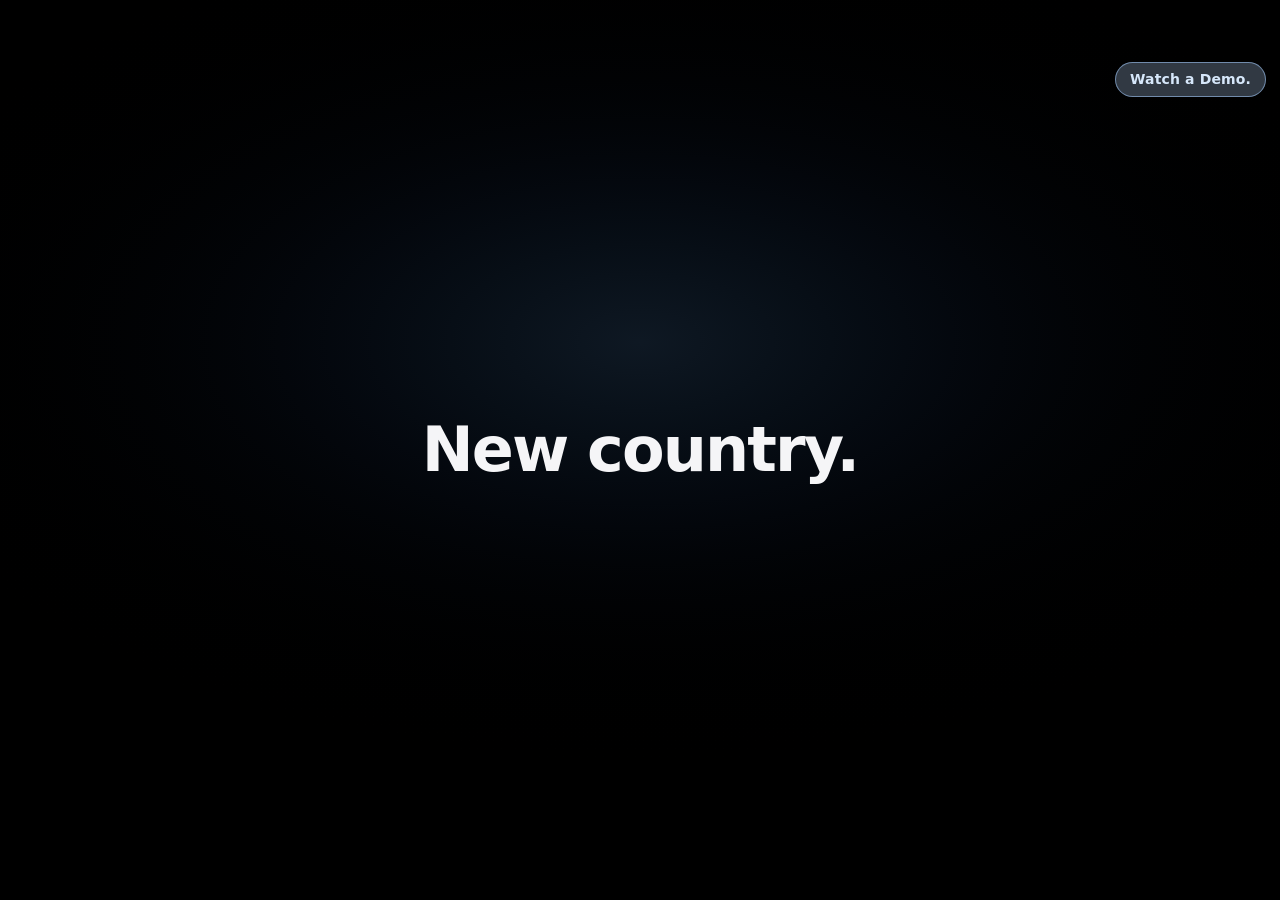
==== preview/index.html @ 29f98fd8 "initial commit" ====
<!DOCTYPE html>
<html lang="en">
<head>
  <meta charset="utf-8">
  <meta name="viewport" content="width=device-width, initial-scale=1">
  <title>PT-PT Learning Companion</title>
  <style>
    :root {
      color-scheme: light dark;
      --paper: light-dark(#f5f5f7, #000);
      --ink: light-dark(#1d1d1f, #f5f5f7);
      --muted: light-dark(#6e6e73, #a1a1a6);
      --card: light-dark(#fff, #1d1d1f);
      --line: light-dark(rgb(0 0 0 / 8%), rgb(255 255 255 / 14%));
      --en: light-dark(#0f6e56, #9ed9c4);
      --en-wash: light-dark(#e5f6ef, #16332b);
      --en-ink: light-dark(#0c3d32, #d4f3e6);
      --pt: light-dark(#1d4e89, #8eb7e8);
      --pt-fill: #1d4e89;
      --pt-wash: light-dark(#e8f1fb, #1a2c40);
      --pt-ink: light-dark(#14365f, #d6e7fa);
      --note: light-dark(#f8f1dc, #3a3018);
      --note-ink: light-dark(#6b4e16, #f3e2b8);
      --warn: light-dark(#fdecec, #3a2222);
      --warn-ink: light-dark(#8d2f2f, #f6c9c9);
      --warn-line: light-dark(#e7c1c1, #6a3a3a);
      --call: light-dark(#ffedd5, #4a2e12);
      --call-ink: light-dark(#7a3410, #ffe0c2);
      --call-line: light-dark(#f5a04a, #c47a32);
      --shadow: light-dark(0 8px 28px rgb(0 0 0 / 6%), 0 8px 28px rgb(0 0 0 / 36%));
    }

    * { box-sizing: border-box; }

    body {
      margin: 0;
      background: var(--paper);
      color: var(--ink);
      font: 17px/1.47 ui-sans-serif, system-ui, sans-serif;
    }

    body.theme-dark { color-scheme: dark; }
    body.theme-light { color-scheme: light; }

    .theme-toggle {
      position: fixed;
      top: 14px;
      left: 14px;
      z-index: 60;
      border: 1px solid var(--line);
      border-radius: 999px;
      background: color-mix(in srgb, var(--card) 88%, transparent);
      color: var(--ink);
      font: 600 13px/1.2 ui-sans-serif, system-ui, sans-serif;
      letter-spacing: 0.01em;
      padding: 8px 12px;
      backdrop-filter: blur(6px);
      text-transform: uppercase;
    }

    .theme-toggle:hover {
      border-color: var(--pt-fill);
    }

    .theme-toggle .opt {
      opacity: 0.58;
      transition: opacity 160ms ease;
    }

    .theme-toggle .sep {
      opacity: 0.4;
      margin: 0 6px;
    }

    .theme-toggle[data-theme="dark"] .opt-dark,
    .theme-toggle[data-theme="light"] .opt-light {
      opacity: 1;
    }

    .page {
      max-width: 980px;
      margin: 0 auto;
      padding: 26px 26px 34px;
    }

    body.demo-contained .page {
      max-width: 840px;
      margin: 0 auto 0 clamp(16px, 6vw, 88px);
      padding: 64px 22px 80px;
    }

    #home, #work {
      max-width: 920px;
      margin: 0 auto;
    }

    .eyebrow {
      margin: 0 0 6px;
      color: var(--pt);
      font: 600 12px/1.2 ui-sans-serif, system-ui, sans-serif;
      letter-spacing: 0.08em;
      text-transform: uppercase;
    }

    h1 {
      margin: 0;
      max-width: 14ch;
      font-size: 48px;
      font-weight: 600;
      letter-spacing: -0.04em;
      line-height: 1.05;
    }

    .home-head { display: block; }

    #home .home-title {
      max-width: 12ch;
      font-size: 56px;
      letter-spacing: -0.05em;
      line-height: 1;
      text-wrap: balance;
      color: transparent;
      background: linear-gradient(112deg, var(--ink) 0%, var(--ink) 56%, var(--pt-fill) 100%);
      -webkit-background-clip: text;
      background-clip: text;
    }

    #home .home-title::after {
      content: "";
      display: block;
      width: 3.6ch;
      height: 5px;
      margin-top: 14px;
      border-radius: 99px;
      background: linear-gradient(90deg, var(--pt-fill), var(--en));
    }

    .lede, .hint {
      margin: 12px 0 0;
      max-width: 36ch;
      color: var(--muted);
      font-size: 19px;
      line-height: 1.4;
    }

    .welcome {
      margin-top: 22px;
      display: grid;
      gap: 10px;
    }

    .welcome h2 {
      margin: 0;
      font-size: 22px;
    }

    .steps {
      list-style: none;
      margin: 0;
      padding: 0;
      display: grid;
      gap: 10px;
    }

    .steps li {
      display: grid;
      grid-template-columns: 28px minmax(0, 1fr);
      gap: 12px;
      align-items: start;
    }

    .step-no {
      width: 28px;
      height: 28px;
      border-radius: 999px;
      background: var(--pt-wash);
      color: var(--pt-ink);
      font: 600 13px/28px ui-sans-serif, system-ui, sans-serif;
      text-align: center;
    }

    .steps h3 {
      margin: 2px 0 0;
      font: 600 16px/1.3 ui-sans-serif, system-ui, sans-serif;
    }

    .steps p {
      margin: 2px 0 0;
      color: var(--muted);
      font: 15px/1.45 ui-sans-serif, system-ui, sans-serif;
    }

    .step-lines {
      list-style: none;
      margin: 8px 0 0;
      padding: 0;
      display: grid;
      gap: 6px;
    }

    .step-lines li {
      display: block;
      margin: 0;
      color: var(--ink);
      font: 15px/1.45 ui-sans-serif, system-ui, sans-serif;
    }

    .step-lines strong {
      display: inline;
      margin-right: 6px;
      border-radius: 999px;
      padding: 1px 8px;
      font-weight: 600;
    }

    .hint {
      font: 14px/1.4 ui-sans-serif, system-ui, sans-serif;
    }

    .panel, .sheet {
      background: var(--card);
      border: 0;
      border-radius: 22px;
      box-shadow: var(--shadow);
    }

    .panel { margin-top: 18px; padding: 22px; }

    .choices, .row {
      display: flex;
      flex-wrap: wrap;
      gap: 8px;
      align-items: center;
    }

    .choices { margin-bottom: 14px; }

    button, .file {
      border: 1px solid transparent;
      border-radius: 999px;
      background: transparent;
      color: var(--ink);
      font: 14px/1.2 ui-sans-serif, system-ui, sans-serif;
      padding: 8px 14px;
      cursor: pointer;
    }

    button:focus-visible, select:focus-visible, textarea:focus-visible {
      outline: 2px solid var(--pt-fill);
      outline-offset: 2px;
    }

    .choices button[aria-pressed="true"] {
      background: var(--pt-fill);
      color: #f4fbf8;
    }

    .choices.action-tiles {
      display: grid;
      grid-template-columns: repeat(3, minmax(0, 1fr));
      gap: 12px;
      margin: 36px 0 0;
    }

    .action-tiles button {
      display: flex;
      flex-direction: column;
      align-items: flex-start;
      gap: 0;
      min-height: 0;
      padding: 0 0 18px;
      overflow: hidden;
      border-radius: 22px;
      border: 1px solid transparent;
      background: var(--card);
      box-shadow: var(--shadow);
      color: var(--ink);
      font: 14px/1.2 ui-sans-serif, system-ui, sans-serif;
      text-align: left;
      white-space: normal;
    }

    .action-tiles button[aria-pressed="true"] {
      background: var(--card);
      border-color: var(--pt-fill);
      color: var(--ink);
      box-shadow: 0 10px 28px rgb(29 78 137 / 16%);
    }

    .action-tiles button.demo-focus {
      border-color: var(--pt-fill);
      box-shadow: 0 0 0 2px color-mix(in srgb, var(--pt-fill) 40%, transparent), 0 10px 28px rgb(29 78 137 / 16%);
    }

    button.demo-focus,
    input.demo-focus,
    textarea.demo-focus {
      box-shadow: 0 0 0 2px color-mix(in srgb, var(--pt-fill) 35%, transparent);
    }

    .action-tiles button.demo-tap {
      animation: demo-tap 560ms cubic-bezier(.2, .8, .2, 1);
    }

    .tile-name {
      margin: 14px 18px 0;
      font: 600 22px/1.15 ui-sans-serif, system-ui, sans-serif;
      letter-spacing: -0.03em;
    }

    .tile-note {
      margin: 6px 18px 0;
      color: var(--muted);
      font: 14px/1.35 ui-sans-serif, system-ui, sans-serif;
    }

    .demo-actions {
      position: fixed;
      top: 62px;
      right: 14px;
      z-index: 69;
      margin-top: 0;
      display: flex;
      gap: 12px;
      flex-wrap: wrap;
      align-items: center;
      justify-content: flex-end;
    }

    .demo-link {
      margin-top: 0;
      padding: 8px 14px;
      border: 1px solid color-mix(in srgb, var(--pt-fill) 34%, var(--line));
      border-radius: 999px;
      color: var(--pt-fill);
      font: 600 14px/1.2 ui-sans-serif, system-ui, sans-serif;
      letter-spacing: 0.01em;
      background: color-mix(in srgb, var(--card) 90%, transparent);
    }

    .demo-link:hover {
      border-color: var(--pt-fill);
      background: color-mix(in srgb, var(--pt-fill) 14%, var(--card));
    }

    body.theme-dark .demo-link {
      border-color: color-mix(in srgb, #8eb7e8 56%, var(--line));
      color: #d6e7fa;
      background: color-mix(in srgb, #8eb7e8 18%, var(--card));
    }

    body.theme-dark .demo-link:hover {
      border-color: #9fc3ee;
      background: color-mix(in srgb, #8eb7e8 30%, var(--card));
      color: #eef5ff;
    }

    .demo-stop {
      position: fixed;
      top: 14px;
      right: 14px;
      z-index: 70;
      border: 1px solid var(--line);
      border-radius: 999px;
      background: light-dark(#fff, #1b1916);
      color: var(--ink);
      font: 600 15px/1.2 ui-sans-serif, system-ui, sans-serif;
      padding: 9px 14px;
    }

    .demo-stop.active {
      border-color: var(--warn-line);
      background: var(--warn);
      color: var(--warn-ink);
    }

    .app-intro {
      position: fixed;
      inset: 0;
      z-index: 65;
      display: flex;
      align-items: center;
      justify-content: center;
      padding: clamp(24px, 9vw, 120px);
      background:
        radial-gradient(1200px 620px at 50% 38%, color-mix(in srgb, var(--pt-wash) 55%, var(--paper)) 0%, var(--paper) 72%);
      text-align: center;
    }

    .app-intro-text {
      margin: 0;
      max-width: 20ch;
      font-size: clamp(30px, 6vw, 62px);
      font-weight: 600;
      letter-spacing: -0.03em;
      line-height: 1.08;
      color: var(--ink);
      text-wrap: balance;
    }

    .app-intro-line {
      display: block;
      opacity: 0;
    }

    .app-intro-line.float-in {
      animation: intro-float 2200ms ease-out both;
    }

    .app-intro-line + .app-intro-line {
      margin-top: 0.12em;
    }

    .app-intro-text .em {
      color: transparent;
      background: linear-gradient(112deg, var(--pt), var(--en));
      -webkit-background-clip: text;
      background-clip: text;
    }

    .demo-subtitle {
      position: fixed;
      left: 18px;
      top: 18px;
      z-index: 50;
      margin: 0;
      max-width: min(30ch, calc(100vw - 36px));
      border-radius: 14px;
      background: color-mix(in srgb, var(--call) 86%, transparent);
      backdrop-filter: blur(6px);
      border: 1px solid var(--call-line);
      color: var(--call-ink);
      padding: 10px 12px;
      font: 600 20px/1.24 ui-sans-serif, system-ui, sans-serif;
      letter-spacing: -0.01em;
      text-wrap: balance;
    }

    .demo-subtitle.finish {
      animation: demo-finish 680ms cubic-bezier(.16, .84, .32, 1) both;
    }

    .demo-subtitle::after {
      content: "";
      position: absolute;
      height: 2px;
      width: 54px;
      background: linear-gradient(90deg, color-mix(in srgb, var(--call-line) 74%, transparent), color-mix(in srgb, var(--call-line) 98%, transparent));
      top: var(--arrow-y, 14px);
      border-radius: 99px;
    }

    .demo-subtitle.arrow-down::after {
      left: 18px;
      top: calc(100% + 7px);
      width: 2px;
      height: 36px;
    }

    .demo-subtitle.arrow-up::after {
      left: 18px;
      top: -43px;
      width: 2px;
      height: 36px;
    }

    .demo-subtitle.arrow-right::after {
      left: calc(100% + 10px);
    }

    .demo-subtitle.arrow-left::after {
      right: calc(100% + 10px);
      left: auto;
      transform: rotate(180deg);
    }

    .demo-subtitle::before {
      content: "";
      position: absolute;
      width: 10px;
      height: 10px;
      border-radius: 999px;
      background: color-mix(in srgb, var(--call-line) 96%, transparent);
      box-shadow: 0 0 0 2px color-mix(in srgb, var(--card) 92%, transparent);
    }

    .demo-subtitle.arrow-right::before {
      left: calc(100% + 62px);
      top: calc(var(--arrow-y, 14px) - 4px);
    }

    .demo-subtitle.arrow-left::before {
      right: calc(100% + 62px);
      top: calc(var(--arrow-y, 14px) - 4px);
    }

    .demo-subtitle.arrow-up::before {
      left: 14px;
      top: -49px;
    }

    .demo-subtitle.arrow-down::before {
      left: 14px;
      top: calc(100% + 39px);
    }

    .scene, .scene-stage {
      width: 100%;
      background: light-dark(#eef3f8, #2c2c2e);
    }

    .scene { height: 220px; position: relative; overflow: hidden; }
    .scene-stage > .scene { height: 100%; }

    .scene-stage {
      height: 280px;
      margin: 0 0 18px;
      border-radius: 22px;
      overflow: hidden;
    }

    .look { display: block; height: 100%; }

    .look video {
      width: 100%;
      height: 100%;
      object-fit: cover;
      display: block;
    }

    .editorial-video {
      background: light-dark(#dbe5ef, #1f2328);
    }


    .back {
      margin: 0 0 18px;
      padding: 0;
      border: 0;
      border-radius: 0;
      background: transparent;
      color: var(--pt-fill);
      font: 600 34px/1.1 ui-sans-serif, system-ui, sans-serif;
      letter-spacing: -0.03em;
    }

    #work h1 { max-width: none; font-size: 40px; }

    .field { margin-top: 12px; }

    label.block {
      display: block;
      margin-bottom: 6px;
      color: var(--muted);
      font: 14px/1.4 ui-sans-serif, system-ui, sans-serif;
    }

    textarea, select, input[type="text"] {
      width: 100%;
      border: 1px solid var(--line);
      border-radius: 10px;
      background: light-dark(#fff, #1b1916);
      color: var(--ink);
      font: 17px/1.45 ui-sans-serif, system-ui, sans-serif;
      padding: 12px;
    }

    textarea { min-height: 96px; resize: vertical; }

    select {
      width: auto;
      font: 14px/1.2 ui-sans-serif, system-ui, sans-serif;
      padding: 8px 12px;
    }

    .meta {
      display: flex;
      justify-content: space-between;
      gap: 12px;
      margin-top: 8px;
      color: var(--muted);
      font: 13px/1.4 ui-sans-serif, system-ui, sans-serif;
    }

    .over { color: var(--warn-ink); }

    .panel > .primary { margin-top: 14px; }

    .primary {
      background: var(--pt-fill);
      color: #f5f5f7;
      border-radius: 980px;
      padding: 12px 22px;
      font: 600 17px/1.2 ui-sans-serif, system-ui, sans-serif;
    }

    .primary:disabled { opacity: 0.55; cursor: wait; }

    .processing {
      display: flex;
      align-items: center;
      gap: 10px;
      margin: 0;
      padding: 20px 16px 24px;
      color: var(--pt-ink);
      font: 16px/1.4 ui-sans-serif, system-ui, sans-serif;
    }

    .spinner {
      width: 18px;
      height: 18px;
      border: 2px solid var(--pt-wash);
      border-top-color: var(--pt-fill);
      border-radius: 50%;
      animation: spin 0.8s linear infinite;
    }

    td.speaking { box-shadow: inset 0 0 0 2px var(--pt-fill); }

    @media (prefers-reduced-motion: no-preference) {
      html.motion-action .panel { view-transition-name: companion-panel; }
      html.motion-action .sheet { view-transition-name: companion-sheet; }

      ::view-transition-old(companion-panel),
      ::view-transition-old(companion-sheet) {
        animation: fade-away 180ms ease both;
      }

      ::view-transition-new(companion-panel),
      ::view-transition-new(companion-sheet) {
        animation: rise-in 220ms cubic-bezier(.2, .8, .2, 1) both;
      }

      .choices button, .topics button, .speed button, .primary {
        transition: background-color 180ms ease, color 180ms ease, border-color 180ms ease, transform 180ms ease;
      }

      .topics button:hover, .choices button:hover { border-color: var(--pt); }
      .topics button:active { transform: translateY(1px); }

      .arrive-row, .arrive-more { animation: rise-in 240ms cubic-bezier(.2, .8, .2, 1) both; }
      .arrive-answer { animation: slide-in 240ms cubic-bezier(.2, .8, .2, 1) both; }
      td.speaking { transition: box-shadow 200ms ease; }
      #home.home-enter .eyebrow,
      #home.home-enter h1 {
        animation: intro-in 1.15s cubic-bezier(.16, .84, .32, 1) both;
      }

      #home.home-enter .lede {
        animation: intro-in 1.05s cubic-bezier(.16, .84, .32, 1) .45s both;
      }

      #home.home-enter .action-tiles button:nth-child(1) {
        animation: intro-in 1s cubic-bezier(.16, .84, .32, 1) 1.15s both;
      }

      #home.home-enter .action-tiles button:nth-child(2) {
        animation: intro-in 1s cubic-bezier(.16, .84, .32, 1) 1.7s both;
      }

      #home.home-enter .action-tiles button:nth-child(3) {
        animation: intro-in 1s cubic-bezier(.16, .84, .32, 1) 2.25s both;
      }

      #home.home-enter .demo-actions {
        animation: intro-in 1s cubic-bezier(.16, .84, .32, 1) 2.8s both;
      }
    }

    @media (prefers-reduced-motion: reduce) {
      .spinner, .arrive-row, .arrive-answer, .arrive-more { animation: none; }
    }

    @keyframes spin {
      to { transform: rotate(360deg); }
    }

    @keyframes intro-float {
      from { opacity: 0.08; filter: blur(7px); }
      to { opacity: 1; filter: blur(0); }
    }

    @keyframes intro-in {
      from { opacity: 0; transform: translateX(-72px); }
      to { opacity: 1; transform: none; }
    }

    @keyframes home-bar {
      from { transform: translateX(0); opacity: 0.75; }
      to { transform: translateX(20px); opacity: 1; }
    }

    @keyframes demo-tap {
      0% { transform: scale(1); }
      45% { transform: scale(0.985); }
      100% { transform: scale(1); }
    }

    @keyframes demo-finish {
      from { transform: translateY(12px); opacity: 0; }
      to { transform: none; opacity: 1; }
    }

    @keyframes fade-away {
      to { opacity: 0; }
    }

    @keyframes rise-in {
      from { opacity: 0; transform: translateY(8px); }
      to { opacity: 1; transform: none; }
    }

    @keyframes slide-in {
      from { opacity: 0; transform: translateX(14px); }
      to { opacity: 1; transform: none; }
    }

    .sheet { margin-top: 16px; overflow: hidden; }

    .sheet-head {
      display: flex;
      justify-content: space-between;
      gap: 12px;
      align-items: baseline;
      padding: 16px 16px 0;
    }

    .sheet-tools {
      display: flex;
      flex-wrap: wrap;
      gap: 8px 12px;
      align-items: center;
      justify-content: flex-end;
    }

    .speed { display: flex; gap: 6px; }

    .speed button[aria-pressed="true"] {
      background: var(--pt-fill);
      border-color: var(--pt-fill);
      color: #f4fbf8;
    }

    .sheet-body { display: flex; flex-direction: column; }

    .sheet-body.for-explore #situation-side { display: none; }
    .sheet-body.for-situation #explore-answers,
    .sheet-body.for-situation #explore-split { display: none; }

    .sheet-body.for-explore #view-table { order: 1; }
    .sheet-body.for-explore #view-maps { order: 2; }
    .sheet-body.for-explore #explore-split { order: 3; }
    .sheet-body.for-explore #view-warning { order: 4; }

    .sheet-body.for-explore.with-answers {
      display: grid;
      grid-template-columns: minmax(0, 1.45fr) minmax(14rem, 0.72fr);
      gap: 8px 16px;
      align-items: start;
    }

    .sheet-body.for-explore.with-answers #view-table { grid-column: 1; grid-row: 1; }
    .sheet-body.for-explore.with-answers #view-maps { grid-column: 1; grid-row: 2; }
    .sheet-body.for-explore.with-answers #explore-answers { grid-column: 1; grid-row: 3; }
    .sheet-body.for-explore.with-answers #explore-split {
      grid-column: 2;
      grid-row: 1 / span 3;
      align-self: start;
    }
    .sheet-body.for-explore.with-answers #view-warning { grid-column: 1 / -1; }

    .explore-split { display: flex; flex-direction: column; min-width: 0; }
    .explore-answers { min-width: 0; }
    .explore-split .topics { padding: 8px 8px 0; }
    .explore-split .section-label { padding: 8px 8px 0; }
    .explore-split .ask { padding: 8px 8px 0; }

    @media (max-width: 720px) {
      .sheet-body.for-explore.with-answers { grid-template-columns: 1fr; }
      .sheet-body.for-explore.with-answers #view-table,
      .sheet-body.for-explore.with-answers #view-maps,
      .sheet-body.for-explore.with-answers #explore-answers,
      .sheet-body.for-explore.with-answers #explore-split { grid-column: 1; }
      .sheet-body.for-explore.with-answers #view-table { grid-row: 1; }
      .sheet-body.for-explore.with-answers #explore-split { grid-row: 2; }
      .sheet-body.for-explore.with-answers #explore-answers { grid-row: 3; }
      .sheet-body.for-explore.with-answers #view-maps { grid-row: 4; }
    }

    .follow-empty {
      margin: 0;
      padding: 12px 16px;
      color: var(--muted);
      font: 15px/1.45 ui-sans-serif, system-ui, sans-serif;
    }

    .sheet-body.for-situation.with-answers {
      display: grid;
      grid-template-columns: minmax(0, 1.45fr) minmax(14rem, 0.72fr);
      gap: 8px 16px;
      align-items: start;
    }

    .situation-side { display: flex; flex-direction: column; align-items: stretch; min-width: 0; }
    .situation-side #view-topics { padding-bottom: 0; }
    .situation-side .ask { padding-top: 0; }

    .sheet-body.for-situation.with-answers #view-table { grid-column: 1; grid-row: 1; }
    .sheet-body.for-situation.with-answers #situation-side { grid-column: 2; grid-row: 1; align-self: start; }
    .sheet-body.for-situation.with-answers #view-warning { grid-column: 1 / -1; }

    @media (max-width: 720px) {
      .sheet-body.for-situation.with-answers { grid-template-columns: 1fr; }
      .sheet-body.for-situation.with-answers #view-table,
      .sheet-body.for-situation.with-answers #situation-side { grid-column: 1; }
      .sheet-body.for-situation.with-answers #view-table { grid-row: 1; }
      .sheet-body.for-situation.with-answers #situation-side { grid-row: 2; }
    }

    .section-label {
      margin: 0;
      padding: 4px 16px 0;
      font: 600 15px/1.3 ui-sans-serif, system-ui, sans-serif;
    }

    .maps { margin: 0; padding: 4px 16px 0; }

    .maps a {
      color: var(--pt-ink);
      font: 600 14px/1.4 ui-sans-serif, system-ui, sans-serif;
    }

    .ask {
      display: flex;
      gap: 8px;
      align-items: center;
      padding: 0 16px 8px;
    }

    .ask input[type="text"] { flex: 1; width: auto; }

    .ask button {
      border: 1px solid var(--pt);
      background: var(--card);
      color: var(--pt-ink);
    }

    .topics {
      display: grid;
      gap: 8px;
      padding: 16px;
    }

    .topics button,
    .speed button {
      border: 1px solid var(--line);
      background: light-dark(#fff, #1b1916);
      text-align: left;
    }

    .topics button {
      width: 100%;
      border-radius: 12px;
      padding: 12px 14px;
      font: 15px/1.3 ui-sans-serif, system-ui, sans-serif;
    }

    .topics button[aria-pressed="true"] {
      background: var(--pt-fill);
      border-color: var(--pt-fill);
      color: #f4fbf8;
    }

    h2 { margin: 0; font-size: 28px; font-weight: 600; letter-spacing: -0.03em; }

    .sample {
      margin: 0;
      color: var(--muted);
      font: 13px/1.4 ui-sans-serif, system-ui, sans-serif;
    }

    .verb-note { padding: 4px 16px 0; }

    .reading {
      margin: 16px;
      padding: 16px;
      border-radius: 12px;
    }

    .reading p { margin: 8px 0 0; font-size: 20px; line-height: 1.45; }

    .chip {
      display: inline-block;
      border-radius: 999px;
      padding: 3px 10px;
      font: 600 12px/1.4 ui-sans-serif, system-ui, sans-serif;
    }

    .en { background: var(--en-wash); color: var(--en-ink); }
    .pt { background: var(--pt-wash); color: var(--pt-ink); }

    .label-row {
      display: flex;
      justify-content: space-between;
      align-items: center;
      gap: 8px;
    }

    .label-row label.block { margin-bottom: 0; }

    .spoken {
      display: flex;
      flex-wrap: wrap;
      gap: 8px;
      align-items: center;
      width: 100%;
    }

    .words { flex: 1 1 12rem; }

    .word {
      border: 0;
      border-radius: 0;
      padding: 0;
      background: transparent;
      color: inherit;
      font: inherit;
      cursor: pointer;
    }

    .sound, .mic {
      border: 1px solid var(--pt);
      background: var(--card);
      color: var(--pt-ink);
      flex: 0 0 auto;
    }

    .heard {
      display: block;
      width: 100%;
      margin-top: 6px;
      color: var(--muted);
      font: 13px/1.4 ui-sans-serif, system-ui, sans-serif;
    }

    .pair p {
      margin: 0;
      padding: 10px 16px;
      font-size: 18px;
      line-height: 1.45;
    }

    .pair + .pair { border-top: 1px solid var(--line); }

    strong { font-weight: 700; }

    .verb-banner {
      display: flex;
      flex-wrap: wrap;
      gap: 10px 16px;
      align-items: baseline;
      padding: 8px 16px 0;
    }

    .verb-banner p { margin: 0; }

    .infinitive { font-size: 28px; }

    .tense {
      margin: 12px 16px;
      border: 1px solid var(--line);
      border-radius: 12px;
      overflow: hidden;
    }

    .tense h3 {
      margin: 0;
      padding: 8px 12px;
      display: flex;
      gap: 10px;
      align-items: baseline;
      font: 600 14px/1.3 ui-sans-serif, system-ui, sans-serif;
    }

    .tense th, .tense td { padding: 8px 12px; font-size: 16px; width: auto; }

    .tense .form { font-size: 18px; }

    table { width: 100%; border-collapse: collapse; }

    caption {
      caption-side: bottom;
      padding: 8px 16px 12px;
      text-align: left;
      color: var(--muted);
      font: 13px/1.4 ui-sans-serif, system-ui, sans-serif;
    }

    th, td {
      padding: 14px 16px;
      vertical-align: top;
      text-align: left;
      width: 50%;
    }

    th {
      font: 600 13px/1.3 ui-sans-serif, system-ui, sans-serif;
    }

    td { font-size: 16px; line-height: 1.42; }
    .sheet td { font-size: 15px; line-height: 1.4; }

    tr + tr td { border-top: 1px solid var(--line); }

    .notes, .warning {
      margin: 0 16px 16px;
      padding: 14px 16px;
      border-radius: 12px;
    }

    .notes { background: var(--note); color: var(--note-ink); }
    .warning {
      background: var(--warn);
      color: var(--warn-ink);
      border: 1px solid var(--warn-line);
    }

    .notes h3, .warning h3 {
      margin: 0 0 6px;
      font: 600 13px/1.3 ui-sans-serif, system-ui, sans-serif;
    }

    .notes p, .warning p { margin: 0; }

    .actions {
      display: flex;
      flex-wrap: wrap;
      gap: 8px;
      align-items: center;
      padding: 0 16px 16px;
    }

    .actions button, .actions select {
      border-color: var(--line);
      background: transparent;
      color: var(--ink);
    }

    .status {
      min-height: 1.4em;
      margin: 0;
      padding: 0 16px 16px;
      color: var(--pt-ink);
      font: 14px/1.4 ui-sans-serif, system-ui, sans-serif;
    }

    .save-dialog {
      border: 1px solid var(--line);
      border-radius: 16px;
      background: var(--card);
      color: var(--ink);
      padding: 20px;
      width: min(440px, calc(100vw - 32px));
    }

    .save-dialog::backdrop { background: rgb(28 25 21 / 40%); }

    .save-dialog h2 { margin: 0 0 12px; font-size: 22px; }

    .save-path-row, .save-dialog-actions {
      display: flex;
      flex-wrap: wrap;
      gap: 8px;
      align-items: center;
    }

    .save-path-row { margin-top: 6px; }

    .save-path-row input { flex: 1 1 180px; width: auto; min-width: 0; }

    .save-dialog-actions { margin-top: 16px; justify-content: flex-end; }

    [hidden] { display: none !important; }

    @media (max-width: 720px) {
      h1 { font-size: 36px; }
      #home .home-title { font-size: 42px; }
      .theme-toggle { top: 10px; left: 10px; }
      .demo-subtitle { top: 12px; font-size: 17px; line-height: 1.24; }
      .demo-stop { top: 10px; right: 10px; }
      .demo-actions { top: 50px; right: 10px; }
      .demo-link { font-size: 15px; }
      .page { margin: 0 auto; padding-top: 48px; }
      .choices.action-tiles, .action-tiles { grid-template-columns: 1fr; }
      .action-tiles button { min-height: 0; }
      th, td { padding: 10px 8px; }
      td { font-size: 16px; }
    }
  </style>
</head>
<body class="theme-dark">
  <button type="button" id="theme-toggle" class="theme-toggle" aria-pressed="true" data-theme="dark">
    <span class="opt opt-dark">DARK</span><span class="sep">/</span><span class="opt opt-light">LIGHT</span>
  </button>
  <dialog class="save-dialog" id="save-dialog">
    <h2>Save on this PC</h2>
    <label class="block" for="save-chosen">Path</label>
    <div class="save-path-row">
      <input id="save-chosen" type="text" placeholder="Choose where to save the file" autocomplete="off">
      <button type="button" id="save-choose">Choose</button>
    </div>
    <div class="save-dialog-actions">
      <button type="button" id="save-cancel">Cancel</button>
      <button type="button" class="primary" id="save-confirm">Save</button>
    </div>
  </dialog>
  <main class="page">
    <section id="home" class="home-enter">
      <p class="eyebrow">European Portuguese</p>
      <div class="home-head">
        <h1 class="home-title">Say it like a local.</h1>
      </div>
      <p class="lede">Get ready for real conversations and prepare what to say next.</p>
      <div class="choices action-tiles" role="group" aria-label="Action">
        <button type="button" id="act-translate" aria-pressed="false">
          <span class="scene" aria-hidden="true">
            <span class="look editorial"><video class="editorial-video" data-editorial-slot="2" autoplay muted loop playsinline preload="metadata" poster="/static/scenes/editorial-talk.png"></video></span>
          </span>
          <span class="tile-name">Translate</span>
          <span class="tile-note">English and Portuguese, either way.</span>
        </button>
        <button type="button" id="act-explore" aria-pressed="false">
          <span class="scene" aria-hidden="true">
            <span class="look editorial"><video class="editorial-video" data-editorial-slot="1" autoplay muted loop playsinline preload="metadata" poster="/static/scenes/editorial-street.png"></video></span>
          </span>
          <span class="tile-name">Explore</span>
          <span class="tile-note">A short guide, then your questions.</span>
        </button>
        <button type="button" id="act-situation" aria-pressed="false">
          <span class="scene" aria-hidden="true">
            <span class="look editorial"><video class="editorial-video" data-editorial-slot="0" autoplay muted loop playsinline preload="metadata" poster="/static/scenes/editorial-cafe.png"></video></span>
          </span>
          <span class="tile-name">Talk</span>
          <span class="tile-note">A dialog from a few keywords.</span>
        </button>
      </div>
      <div class="demo-actions">
        <button type="button" id="watch-demo" class="demo-link">Watch a Demo.</button>
      </div>
    </section>

    <div id="work" hidden>
    <button type="button" id="back-home" class="back">Actions</button>
    <h1 id="work-title">Translate</h1>
    <div id="scene-stage" class="scene-stage" aria-hidden="true"></div>
    <section class="panel" aria-label="Action">

      <div class="field" id="direction-field">
        <span class="block" id="direction-label">Direction</span>
        <div class="choices" role="group" aria-labelledby="direction-label">
          <button type="button" id="dir-en-pt" aria-pressed="true">English to European Portuguese</button>
          <button type="button" id="dir-pt-en" aria-pressed="false">European Portuguese to English</button>
        </div>
      </div>

      <div class="field" id="subject-field" hidden>
        <div class="label-row">
          <label class="block" for="subject">What to explore</label>
          <button type="button" class="mic" id="dictate-subject">Dictate</button>
        </div>
        <input id="subject" type="text" maxlength="200" placeholder="Add or dictate a place request (e.g., a restaurant in Porto)" autocomplete="off">
        <p class="hint">A restaurant, a named place, or a street. For example, a restaurant, the Eiffel Tower, or Market Street in San Francisco.</p>
      </div>

      <div class="field" id="explore-length-field" hidden>
        <span class="block" id="explore-length-label">Answer length</span>
        <div id="explore-length" class="choices" role="group" aria-labelledby="explore-length-label">
          <button type="button" id="explore-short" aria-pressed="true">Short</button>
          <button type="button" id="explore-long" aria-pressed="false">Long</button>
        </div>
        <p id="explore-model-note" class="hint">Short, under 500 characters.</p>
      </div>

      <div class="field" id="keywords-field" hidden>
        <div class="label-row">
          <label class="block" for="keywords">Keywords</label>
          <button type="button" class="mic" id="dictate-keywords">Dictate</button>
        </div>
        <input id="keywords" type="text" maxlength="200" placeholder="Add or dictate keywords (e.g., doctor, appointment, payment)" autocomplete="off">
      </div>

      <div class="field" id="text-field">
        <div class="label-row">
          <label class="block" for="source">Text</label>
          <button type="button" class="mic" id="dictate-source">Dictate</button>
        </div>
        <textarea id="source" placeholder="Add or dictate a text (e.g., The train to Porto leaves from platform nine.)"></textarea>
      </div>

      <div class="meta">
        <span id="count">0 / 6,000</span>
        <span id="limit-msg" class="over" hidden>Shorten the text to 6,000 characters, then try again.</span>
      </div>
      <button type="button" class="primary" id="start">Start</button>
    </section>

    <section class="sheet" id="result-sheet" aria-live="polite">
      <div class="sheet-head" id="sheet-head">
        <h2 id="sheet-title">Translation</h2>
        <div class="sheet-tools">
          <div class="speed" role="group" aria-label="Playback speed">
            <button type="button" id="speed-1" aria-pressed="true">1×</button>
            <button type="button" id="speed-half" aria-pressed="false">0.5×</button>
          </div>
          <p class="sample" id="sheet-note">Press Start.</p>
        </div>
      </div>
      <p class="processing" id="processing" hidden>
        <span class="spinner" aria-hidden="true"></span>
        Processing…
      </p>

      <div id="sheet-body" class="sheet-body">
      <div id="view-table" class="pairs"></div>
      <p id="view-maps" class="maps" hidden><a id="maps-link" target="_blank" rel="noopener noreferrer">Open in Google Maps</a></p>
      <div id="explore-answers" class="explore-answers" hidden>
        <p id="follow-empty" class="follow-empty" hidden>Choose a question.</p>
        <h3 id="follow-title" class="section-label" hidden></h3>
        <div id="view-follow" class="pairs" hidden></div>
      </div>
      <div id="situation-side" class="situation-side">
        <div id="view-topics" class="topics" role="group" aria-label="Topics" hidden></div>
        <div id="situation-extra-field" hidden>
          <div class="ask">
            <input id="situation-entry" type="text" maxlength="200" placeholder="Ask your question" aria-label="Ask your question" autocomplete="off">
            <button type="button" id="situation-entry-send">Ask</button>
          </div>
        </div>
      </div>
      <div id="explore-split" class="explore-split" hidden>
        <div class="explore-questions">
          <h3 id="explore-prompt" class="section-label" hidden>Would you like to know</h3>
          <div id="explore-topics" class="topics" role="group" aria-label="Questions" hidden></div>
          <h3 id="more-prompt" class="section-label" hidden>You can also ask</h3>
          <div id="view-more" class="topics" role="group" aria-label="More questions" hidden></div>
          <div id="view-ask" class="ask" hidden>
            <input id="explore-question" type="text" maxlength="200" placeholder="Add your own question (e.g., What should I say when paying?)" aria-label="Your question" autocomplete="off">
            <button type="button" id="explore-ask">Ask</button>
          </div>
        </div>
      </div>

      <div id="view-warning" class="warning" hidden>
        <h3 id="warning-title">This text is not Portuguese</h3>
        <p id="warning-body">Paste or type European Portuguese, then check it again. Corrections stay hidden until the text is Portuguese.</p>
      </div>
      </div>

      <div class="actions">
        <button type="button" id="copy">Copy</button>
        <label class="block" for="format" style="margin:0">Format</label>
        <select id="format" aria-label="Save format">
          <option value="txt">Plain text .txt</option>
          <option value="docx">Word .docx</option>
        </select>
        <button type="button" id="save">Save on this PC</button>
        <button type="button" id="send">Send</button>
        <button type="button" id="whatsapp">WhatsApp</button>
      </div>
      <p class="status" id="status" role="status"></p>
    </section>
    </div>
  </main>
  <button type="button" id="stop-demo" class="demo-stop" hidden>Stop demo</button>
  <p id="demo-subtitle" class="demo-subtitle" hidden>Open Translate.</p>
  <div id="app-intro" class="app-intro" hidden>
    <p id="app-intro-text" class="app-intro-text"></p>
  </div>
  <script>
    const $ = (id) => document.getElementById(id);
    const THEME_KEY = "ptpt-theme";
    const state = { screen: "home", action: "translate", direction: "en-pt", topic: "", pick: "", more: "", question: "", situationQuestion: "", ready: false, running: false, rate: 1, demoOpen: false, exploreLength: "short" };
    const EXPLORE_MAX_CHARS = { short: 500, long: 1000 };
    let demoTimer = 0;
    let demoToken = 0;
    const DEMO_PACE = 1.3;
    let revealInFlight = Promise.resolve();
    let runTimer = 0;
    let liveResult = null;
    let liveToken = 0;
    let liveCache = {};

    function applyTheme(theme) {
      const next = theme === "light" ? "light" : "dark";
      document.body.classList.remove("theme-dark", "theme-light");
      document.body.classList.add("theme-" + next);
      $("theme-toggle").setAttribute("aria-pressed", next === "dark" ? "true" : "false");
      $("theme-toggle").setAttribute("data-theme", next);
      $("theme-toggle").setAttribute("aria-label", "Theme: " + (next === "dark" ? "DARK" : "LIGHT"));
      try {
        localStorage.setItem(THEME_KEY, next);
      } catch (err) {}
    }
    const translatePairs = [
      ["The train to Porto leaves from platform nine.", "O comboio para o Porto parte da plataforma nove."],
      ["Don't forget the ticket.", "Não te esqueças do bilhete."]
    ];
    const restaurantOptions = [
      {
        id: "say",
        label: "What to say",
        lines: [
          ["A table for two, please.", "Uma mesa para dois, se faz favor."],
          ["What do you recommend?", "O que recomenda?"],
          ["I don't eat meat.", "Não como carne."]
        ],
        more: [
          { id: "allergies", label: "Allergies", lines: [["I am allergic to nuts.", "Sou alérgico a frutos secos."], ["Does this have gluten?", "Isto tem glúten?"]] },
          { id: "water", label: "Water and coffee", lines: [["A bottle of water, please.", "Uma garrafa de água, se faz favor."], ["Is tap water free?", "A água da torneira é grátis?"]] },
          { id: "linger", label: "If you want to linger", lines: [["We are not in a hurry.", "Não temos pressa."], ["May we stay a little longer?", "Podemos ficar mais um pouco?"]] }
        ]
      },
      {
        id: "pay",
        label: "How to pay",
        lines: [
          ["The bill, please.", "A conta, se faz favor."],
          ["Do you take a card?", "Aceitam cartão?"],
          ["Is the service included?", "O serviço está incluído?"]
        ],
        more: [
          { id: "card", label: "Card or cash", lines: [["Card, please.", "Com cartão, se faz favor."], ["Cash, please.", "Em dinheiro, se faz favor."]] },
          { id: "split", label: "Splitting the bill", lines: [["Can we split the bill?", "Podemos dividir a conta?"], ["Separate bills, please.", "Contas separadas, se faz favor."]] }
        ]
      },
      {
        id: "book",
        label: "Reservations",
        lines: [
          ["I have a reservation.", "Tenho uma reserva."],
          ["A table for two at eight, please.", "Uma mesa para dois às oito, se faz favor."],
          ["How long is the wait?", "Quanto tempo é a espera?"]
        ],
        more: [
          { id: "name", label: "The name on the booking", lines: [["The reservation is in the name of Ana.", "A reserva está em nome de Ana."]] },
          { id: "late", label: "Running late", lines: [["We are ten minutes late.", "Estamos atrasados dez minutos."]] }
        ]
      },
      {
        id: "menu",
        label: "The menu",
        lines: [
          ["What is today's special?", "Qual é o prato do dia?"],
          ["Is this dish spicy?", "Este prato é picante?"],
          ["We would like to share this.", "Queremos partilhar isto."]
        ],
        more: [
          { id: "special", label: "The dish of the day", lines: [["Is the special still available?", "Ainda há prato do dia?"]] },
          { id: "share", label: "Sharing", lines: [["One plate for two, please.", "Um prato para dois, se faz favor."]] }
        ]
      }
    ];
    const eiffelOptions = [
      {
        id: "history",
        label: "History",
        lines: [
          ["Gustave Eiffel's company built it for the 1889 World's Fair.", "A empresa de Gustave Eiffel construiu-a para a Exposição Universal de 1889."],
          ["It was meant to stand for twenty years.", "Devia ficar apenas vinte anos."],
          ["It stayed because it became useful for radio.", "Ficou porque passou a servir para a rádio."]
        ],
        more: [
          { id: "kept", label: "Why it was kept", lines: [["Radio antennas on the top gave the tower a job after the fair.", "As antenas de rádio no topo deram-lhe uma função depois da exposição."]] },
          { id: "name", label: "The name", lines: [["It took the name of the engineer who led the firm.", "Ficou com o nome do engenheiro que dirigia a empresa."]] },
          { id: "opposed", label: "Who opposed it", lines: [["Many writers and artists asked for it to be taken down.", "Muitos escritores e artistas pediram que a demolissem."]] }
        ]
      },
      {
        id: "construction",
        label: "Construction",
        lines: [
          ["It is wrought iron, standing on four legs.", "É de ferro forjado e assenta em quatro pilares."],
          ["The pieces were made off site and riveted in place.", "As peças foram feitas fora do local e rebitadas no sítio."],
          ["The work took a little over two years.", "A obra durou pouco mais de dois anos."]
        ],
        more: [
          { id: "iron", label: "The iron", lines: [["About 7,300 tonnes of iron went into the tower.", "Entraram na torre cerca de 7 300 toneladas de ferro."]] },
          { id: "lifts", label: "The lifts", lines: [["Lifts carry visitors up the legs. The stairs are still there.", "Elevadores sobem pelos pilares. As escadas continuam lá."]] },
          { id: "duration", label: "How long it took", lines: [["Work began in 1887 and finished in time for the fair in 1889.", "A obra começou em 1887 e ficou pronta para a exposição de 1889."]] }
        ]
      },
      {
        id: "biography",
        label: "Biography of the creator",
        lines: [
          ["Gustave Eiffel was a French engineer, born in 1832.", "Gustave Eiffel foi um engenheiro francês, nascido em 1832."],
          ["His firm designed bridges before the tower.", "A empresa dele projetou pontes antes da torre."],
          ["He also worked on the iron frame inside the Statue of Liberty.", "Também trabalhou na estrutura de ferro no interior da Estátua da Liberdade."]
        ],
        more: [
          { id: "gustave", label: "Gustave Eiffel", lines: [["He led the company. Maurice Koechlin and Émile Nouguier drew the tower.", "Ele dirigia a empresa. Maurice Koechlin e Émile Nouguier desenharam a torre."]] },
          { id: "other", label: "Other work", lines: [["Stephen Sauvestre shaped the arches and the look of the base.", "Stephen Sauvestre desenhou os arcos e o aspeto da base."]] }
        ]
      },
      {
        id: "events",
        label: "Coming events",
        lines: [
          ["Exhibitions and seasonal visits change through the year.", "As exposições e as visitas da época mudam ao longo do ano."],
          ["At night the lights sparkle for a few minutes each hour.", "De noite as luzes cintilam durante uns minutos em cada hora."],
          ["Check what is on for the day you go.", "Confirme o que há no dia em que for."]
        ],
        more: [
          { id: "night", label: "At night", lines: [["The sparkle runs a few minutes at the start of each hour after dark.", "O cintilar dura uns minutos no início de cada hora, depois de escurecer."]] },
          { id: "tickets", label: "Tickets", lines: [["Buy a timed ticket. Stairs and lifts are different tickets.", "Compre um bilhete com hora. Escadas e elevadores são bilhetes diferentes."]] }
        ]
      }
    ];
    const streetOptions = [
      {
        id: "rush",
        label: "Rush hours",
        lines: [
          ["Weekday mornings are heavy toward downtown.", "Nas manhãs de dia útil há muito trânsito em direção ao centro."],
          ["Evenings are heavy heading away from downtown.", "Ao fim da tarde há muito trânsito a sair do centro."],
          ["A bus or a train is often faster than a car then.", "Um autocarro ou um comboio costuma ser mais rápido do que o carro nessas horas."]
        ],
        more: [
          { id: "morning", label: "Morning", lines: [["From about seven to nine, the street fills toward the Financial District.", "Por volta das sete às nove, a rua enche em direção ao Financial District."]] },
          { id: "evening", label: "Evening", lines: [["From about four to seven, traffic heads west and out of downtown.", "Por volta das quatro às sete, o trânsito segue para oeste e sai do centro."]] },
          { id: "foot", label: "On foot", lines: [["Walking a few blocks can be quicker than a car at those hours.", "Andar uns quarteirões a pé pode ser mais rápido do que ir de carro nessas horas."]] }
        ]
      },
      {
        id: "history",
        label: "History",
        lines: [
          ["Market Street was laid out as San Francisco's wide main street.", "Market Street foi traçada como a rua larga principal de São Francisco."],
          ["It was rebuilt after the 1906 earthquake and fire.", "Foi reconstruída depois do terramoto e do incêndio de 1906."],
          ["Streetcars, and later BART and Muni, run along it.", "Elétricos e, mais tarde, o BART e o Muni, circulam ao longo dela."]
        ],
        more: [
          { id: "quake", label: "After 1906", lines: [["The fire that followed the earthquake cleared much of the street. The city rebuilt it wider in use, with transit in the middle.", "O incêndio que se seguiu ao terramoto levou grande parte da rua. A cidade reconstruiu-a com os transportes no meio."]] },
          { id: "named", label: "The name", lines: [["It was named Market Street as the city's main market thoroughfare.", "Chama-se Market Street por ser a grande artéria comercial da cidade."]] }
        ]
      },
      {
        id: "district",
        label: "The district",
        lines: [
          ["The east end meets the Embarcadero and the Financial District.", "A ponta leste encontra o Embarcadero e o Financial District."],
          ["The middle stretch passes Civic Center and Mid-Market.", "O troço do meio passa pelo Civic Center e por Mid-Market."],
          ["Further along it climbs toward the Castro.", "Mais à frente sobe em direção ao Castro."]
        ],
        more: [
          { id: "financial", label: "Financial District", lines: [["Offices and the waterfront sit at the eastern end.", "Os escritórios e a zona ribeirinha ficam na ponta leste."]] },
          { id: "mid", label: "Mid-Market", lines: [["Mid-Market is the stretch around Civic Center.", "Mid-Market é o troço à volta do Civic Center."]] },
          { id: "castro", label: "Toward the Castro", lines: [["The western end rises into the neighborhoods past Van Ness.", "A ponta oeste sobe para os bairros depois de Van Ness."]] }
        ]
      },
      {
        id: "transit",
        label: "Getting there",
        lines: [
          ["BART and Muni Metro stop along Market Street.", "O BART e o Muni Metro param ao longo de Market Street."],
          ["Which stop is closest?", "Qual é a paragem mais próxima?"],
          ["The map shows the block you asked about.", "O mapa mostra o quarteirão de que falou."]
        ],
        more: [
          { id: "bart", label: "BART and Muni", lines: [["Underground stations sit under Market. Look for the stairs with the transit mark.", "As estações subterrâneas ficam debaixo de Market. Procure as escadas com o sinal dos transportes."]] },
          { id: "stop", label: "The closest stop", lines: [["Which stop is closest to this address?", "Qual é a paragem mais próxima desta morada?"]] }
        ]
      }
    ];
    const situationTopics = [
      { id: "visit", label: "Plan a visit to a dermatologist" },
      { id: "clinic", label: "Find a clinic" },
      { id: "consult", label: "At the consultation" },
      { id: "payment", label: "Payment methods" }
    ];
    const situationLines = {
      visit: [
        ["I would like to book a dermatology appointment.", "Queria marcar uma consulta de dermatologia."],
        ["I have a mole that has changed shape.", "Tenho um sinal que mudou de forma."],
        ["It itches, and the color is darker.", "Tem comichão e a cor está mais escura."],
        ["Do I need a referral from my family doctor?", "Preciso de referenciação do médico de família?"]
      ],
      clinic: [
        ["Where can I see a dermatologist?", "Onde posso consultar um dermatologista?"],
        ["Is there a dermatology clinic near here?", "Há uma clínica de dermatologia perto daqui?"],
        ["Can I book for this week?", "Posso marcar para esta semana?"],
        ["Are you taking new patients?", "Aceitam novos utentes?"]
      ],
      consult: [
        ["This mole has grown over the last few months.", "Este sinal cresceu nos últimos meses."],
        ["The edge is irregular, and the color is uneven.", "O bordo é irregular e a cor não é uniforme."],
        ["It itches, and the skin around it is red.", "Dá comichão e a pele à volta está vermelha."],
        ["Should it be removed, or only watched?", "Devo tirá-lo, ou basta vigiar?"]
      ],
      payment: [
        ["How do I pay for this visit?", "Como pago esta consulta?"],
        ["Do you take a card?", "Aceitam cartão?"],
        ["Is there a user fee in the public service?", "Há taxa moderadora no serviço público?"],
        ["May I have a receipt for my insurance?", "Pode passar-me um recibo para o seguro?"]
      ]
    };
    let situationExtraTopics = [];
    let situationTopicsOverride = null;

    function buildSituationTopics(context) {
      const terms = context
        .split(/[,;\n]|\band\b/i)
        .map((part) => part.trim())
        .filter(Boolean);
      const seen = new Set();
      const topics = [];
      terms.forEach((term, index) => {
        const key = term.toLowerCase();
        if (seen.has(key) || topics.length >= 5) return;
        seen.add(key);
        const label = term.charAt(0).toUpperCase() + term.slice(1);
        topics.push({
          id: "ctx-" + index,
          label,
          lines: [
            ["Let's focus on " + term + ".", "Vamos focar-nos em " + term + "."],
            ["Say it in one clear sentence first.", "Diga primeiro numa frase clara."],
            ["Then ask a follow-up to keep the dialog going.", "Depois faça uma pergunta para manter o diálogo."]
          ]
        });
      });
      topics.push({
        id: "ctx-wrap",
        label: "Put it all together",
        lines: [
          ["Let's combine everything into a short dialog.", "Vamos combinar tudo num diálogo curto."],
          ["Open politely, then make your request.", "Comece com cortesia e depois faça o pedido."],
          ["Close by confirming the next step.", "Termine confirmando o próximo passo."]
        ]
      });
      return topics;
    }

    let activeRecognition = null;
    let currentAudio = null;
    let motionKind = "";
    let shownScreen = "";
    let speakingCell = null;
    let speechMark = 0;

    function markSpeaking(cell) {
      if (speakingCell) speakingCell.classList.remove("speaking");
      speakingCell = cell || null;
      if (speakingCell) speakingCell.classList.add("speaking");
    }

    function stopAudio() {
      speechMark += 1;
      markSpeaking(null);
      if (currentAudio) {
        currentAudio.pause();
        currentAudio = null;
      }
      if (window.speechSynthesis) window.speechSynthesis.cancel();
      if (!activeRecognition) return;
      const rec = activeRecognition;
      activeRecognition = null;
      rec.onresult = null;
      rec.onerror = null;
      rec.onend = null;
      try { rec.abort(); } catch (err) { /* The recognizer had already stopped. */ }
    }

    function speakEndpoint() {
      if (location.protocol === "file:") return "http://127.0.0.1:8000/api/speak";
      return "/api/speak";
    }

    async function speakPortuguese(text) {
      const phrase = text.trim();
      if (!phrase) return;
      const mark = ++speechMark;
      if (activeRecognition) {
        const rec = activeRecognition;
        activeRecognition = null;
        rec.onresult = null;
        rec.onerror = null;
        rec.onend = null;
        try { rec.abort(); } catch (err) { /* The recognizer had already stopped. */ }
      }
      if (currentAudio) {
        currentAudio.pause();
        currentAudio = null;
      }
      $("status").textContent = "European Portuguese…";
      try {
        const response = await fetch(speakEndpoint(), {
          method: "POST",
          headers: { "Content-Type": "application/json" },
          body: JSON.stringify({ text: phrase, rate: state.rate === 0.5 ? 0.5 : 1 })
        });
        if (!response.ok) throw new Error("speech failed");
        const blob = await response.blob();
        const url = URL.createObjectURL(blob);
        const audio = new Audio(url);
        currentAudio = audio;
        audio.addEventListener("ended", () => {
          URL.revokeObjectURL(url);
          if (mark === speechMark) markSpeaking(null);
        }, { once: true });
        await audio.play();
        $("status").textContent = "European Portuguese";
      } catch (err) {
        if (mark === speechMark) markSpeaking(null);
        $("status").textContent = "European Portuguese speech did not start. Open this page from the local server.";
      }
    }

    function spokenToken(token) {
      return token.replace(/^[^\p{L}\p{N}]+|[^\p{L}\p{N}]+$/gu, "");
    }

    function speechWords(text) {
      return text.normalize("NFC").toLowerCase().replace(/[^\p{L}\p{N}\s]+/gu, " ").trim().split(/\s+/).filter(Boolean);
    }

    function sameWords(left, right) {
      const a = speechWords(left);
      const b = speechWords(right);
      return a.length === b.length && a.every((word, index) => word === b[index]);
    }

    function heardPhrase(event) {
      let phrase = "";
      for (let i = 0; i < event.results.length; i += 1) {
        const chunk = event.results[i][0] && event.results[i][0].transcript;
        if (chunk) phrase += chunk;
      }
      return phrase.replace(/\s+/g, " ").trim();
    }

    function listen(lang, onPhrase, keepGoing) {
      const Ctor = window.SpeechRecognition || window.webkitSpeechRecognition;
      if (!Ctor) {
        $("status").textContent = "This browser has no voice tools.";
        return;
      }
      stopAudio();
      const rec = new Ctor();
      activeRecognition = rec;
      rec.lang = lang;
      rec.continuous = !!keepGoing;
      rec.interimResults = !!keepGoing;
      rec.maxAlternatives = 1;
      let silenceTimer = 0;
      rec.onresult = (event) => {
        const phrase = heardPhrase(event);
        if (!phrase) {
          $("status").textContent = "No speech was heard. Try again.";
          return;
        }
        onPhrase(phrase);
        if (!keepGoing) return;
        window.clearTimeout(silenceTimer);
        silenceTimer = window.setTimeout(() => {
          try { rec.stop(); } catch (err) { /* already stopped */ }
        }, 1400);
      };
      rec.onerror = (event) => {
        window.clearTimeout(silenceTimer);
        if (event.error === "no-speech") $("status").textContent = "No speech was heard. Try again.";
        else if (event.error === "not-allowed" || event.error === "service-not-allowed") {
          $("status").textContent = "The microphone is blocked. Allow it in the browser, then try again.";
        }
      };
      rec.onend = () => {
        window.clearTimeout(silenceTimer);
        if (activeRecognition === rec) activeRecognition = null;
      };
      try { rec.start(); } catch (err) {
        $("status").textContent = "No speech was heard. Try again.";
      }
    }

    function playButton(text) {
      const button = document.createElement("button");
      button.type = "button";
      button.className = "sound";
      button.textContent = "Play";
      button.setAttribute("aria-label", "Play this Portuguese");
      button.addEventListener("click", () => {
        markSpeaking(button.closest("td"));
        speakPortuguese(text);
      });
      return button;
    }

    function practiceButton(text, heard) {
      const button = document.createElement("button");
      button.type = "button";
      button.className = "mic";
      button.textContent = "Say";
      button.setAttribute("aria-label", "Say this Portuguese");
      button.addEventListener("click", () => {
        listen("pt-PT", (phrase) => {
          heard.hidden = false;
          heard.textContent = sameWords(text, phrase)
            ? "Heard: " + phrase + " Matched."
            : "Heard: " + phrase + " Not the same words.";
        });
      });
      return button;
    }

    function appendWrapped(source, target) {
      Array.from(source.childNodes).forEach((node) => {
        if (node.nodeType === 3) {
          node.textContent.split(/(\s+)/).forEach((part) => {
            if (!part) return;
            if (/^\s+$/.test(part)) target.append(part);
            else {
              const button = document.createElement("button");
              button.type = "button";
              button.className = "word";
              button.textContent = part;
              const spoken = spokenToken(part);
              button.addEventListener("click", () => {
                if (!spoken) return;
                markSpeaking(button.closest("td"));
                speakPortuguese(spoken);
              });
              target.append(button);
            }
          });
        } else if (node.nodeType === 1 && node.tagName !== "BUTTON") {
          const wrap = document.createElement(node.tagName === "STRONG" || node.tagName === "B" ? "strong" : "span");
          appendWrapped(node, wrap);
          target.append(wrap);
        }
      });
    }

    function renderSpoken(el) {
      if (!el.dataset.speechHtml) el.dataset.speechHtml = el.innerHTML;
      const source = document.createElement("div");
      source.innerHTML = el.dataset.speechHtml;
      const text = source.textContent;
      const spoken = document.createElement("span");
      spoken.className = "spoken";
      const words = document.createElement("span");
      words.className = "words";
      appendWrapped(source, words);
      const heard = document.createElement("span");
      heard.className = "heard";
      heard.hidden = true;
      spoken.append(words, playButton(text), practiceButton(text, heard));
      el.replaceChildren(spoken, heard);
    }

    function sentencesOf(text) {
      return text.split(/(?<=[.!?])\s+/).filter(Boolean);
    }

    function addLine(parent, lang, text) {
      const line = document.createElement("p");
      line.className = lang;
      line.textContent = text;
      if (lang === "pt") renderSpoken(line);
      parent.append(line);
    }

    function fillPairs(container, pairs, sourceLang, arrive) {
      const leftIsEn = sourceLang === "en";
      container.replaceChildren();
      const table = document.createElement("table");
      const headRow = document.createElement("tr");
      const leftHead = document.createElement("th");
      const rightHead = document.createElement("th");
      leftHead.textContent = leftIsEn ? "English" : "European Portuguese";
      rightHead.textContent = leftIsEn ? "European Portuguese" : "English";
      leftHead.className = leftIsEn ? "en" : "pt";
      rightHead.className = leftIsEn ? "pt" : "en";
      headRow.append(leftHead, rightHead);
      const thead = document.createElement("thead");
      thead.append(headRow);
      const tbody = document.createElement("tbody");
      pairs.forEach((pair, index) => {
        const row = document.createElement("tr");
        if (arrive) {
          row.classList.add("arrive-row");
          row.style.animationDelay = (index * 40) + "ms";
        }
        const left = document.createElement("td");
        const right = document.createElement("td");
        left.textContent = leftIsEn ? pair[0] : pair[1];
        right.textContent = leftIsEn ? pair[1] : pair[0];
        left.className = leftIsEn ? "en" : "pt";
        right.className = leftIsEn ? "pt" : "en";
        if (left.className === "pt") renderSpoken(left);
        if (right.className === "pt") renderSpoken(right);
        row.append(left, right);
        tbody.append(row);
      });
      table.append(thead, tbody);
      container.append(table);
    }

    function clampText(text, maxChars) {
      if (!maxChars || text.length <= maxChars) return text;
      const clipped = text.slice(0, Math.max(0, maxChars - 1)).trimEnd();
      return clipped + "…";
    }

    function mergePairsToSingleBlock(pairs, maxChars = 0) {
      if (!pairs || !pairs.length) return [];
      const en = clampText(pairs.map((pair) => pair[0]).join(" "), maxChars);
      const pt = clampText(pairs.map((pair) => pair[1]).join(" "), maxChars);
      return [[en, pt]];
    }

    function linesOf(pairs, sourceLang) {
      const leftIsEn = sourceLang === "en";
      const header = (leftIsEn ? "English" : "European Portuguese") + "\t" + (leftIsEn ? "European Portuguese" : "English");
      const rows = pairs.map((pair) => {
        const left = leftIsEn ? pair[0] : pair[1];
        const right = leftIsEn ? pair[1] : pair[0];
        return left + "\t" + right;
      });
      return [header, ...rows].join("\n");
    }

    function press(id, on) {
      $(id).setAttribute("aria-pressed", on ? "true" : "false");
    }

    function limit() {
      if (state.action === "explore") return 200;
      if (state.action === "situation") return 200;
      return 6000;
    }

    function activeText() {
      if (state.action === "explore") return $("subject").value;
      if (state.action === "situation") return $("keywords").value;
      return $("source").value;
    }

    function showWarning(title, body) {
      $("warning-title").textContent = title;
      $("warning-body").textContent = body;
      $("view-warning").hidden = false;
    }

    function barePlace(subject) {
      return subject.toLowerCase()
        .replace(/\b(a|an|the|restaurant|restaurante|cafe|café)\b/g, " ")
        .replace(/[^a-z0-9]+/g, " ")
        .trim();
    }

    function exploreModel(subject) {
      const name = subject.trim();
      const low = name.toLowerCase();
      if (/\b(restaurant|restaurante|cafe|café|tasca|cervejaria|bistro|diner)\b/.test(low)) {
        const named = barePlace(name).length > 0;
        const brief = named
          ? [
              [name + " is a restaurant.", name + " é um restaurante."],
              ["Check the address and today's hours on the map before you go.", "Confirme a morada e o horário de hoje no mapa antes de ir."],
              ["You wait to be seated, or you ask if a table is free.", "Espera que o sentem, ou pergunta se há uma mesa livre."],
              ["Lunch is often the main meal. People linger.", "O almoço é muitas vezes a refeição principal. As pessoas demoram-se."],
              ["A table for two, please.", "Uma mesa para dois, se faz favor."],
              ["The bill, please.", "A conta, se faz favor."]
            ]
          : [
              ["A restaurant is where you sit down for a meal.", "Um restaurante é onde se senta para uma refeição."],
              ["You wait to be seated, or you ask if a table is free.", "Espera que o sentem, ou pergunta se há uma mesa livre."],
              ["Lunch is often the main meal. People linger.", "O almoço é muitas vezes a refeição principal. As pessoas demoram-se."],
              ["Bread and olives can arrive before you order.", "O pão e as azeitonas podem chegar antes de pedir."],
              ["Tap water is not always free. Ask.", "A água da torneira nem sempre é grátis. Pergunte."],
              ["A table for two, please.", "Uma mesa para dois, se faz favor."],
              ["What do you recommend?", "O que recomenda?"],
              ["The bill, please.", "A conta, se faz favor."]
            ];
        return { brief, query: named ? name : "", options: restaurantOptions };
      }
      if (/eiffel/.test(low)) {
        return {
          brief: [
            ["The Eiffel Tower is a wrought-iron tower in Paris, built for the 1889 World's Fair.", "A Torre Eiffel é uma torre de ferro forjado em Paris, construída para a Exposição Universal de 1889."],
            ["Address: Champ de Mars, 5 Avenue Anatole France, 75007 Paris.", "Morada: Champ de Mars, 5 Avenue Anatole France, 75007 Paris."],
            ["It is open every day. Hours change with the season, so check the day you go.", "Está aberta todos os dias. O horário muda com a estação, por isso confirme no dia em que for."]
          ],
          query: "Eiffel Tower, Paris",
          options: eiffelOptions
        };
      }
      if (/\b(street|avenue|road|boulevard|rua|travessa)\b/.test(low) || /\bmarket street\b/.test(low)) {
        const market = /market street/.test(low);
        if (market) {
          return {
            brief: [
              ["Market Street is the main downtown street in San Francisco.", "Market Street é a rua principal do centro de São Francisco."],
              ["It runs from the Embarcadero, through the Financial District and Mid-Market, toward the Castro.", "Vai do Embarcadero, pelo Financial District e por Mid-Market, em direção ao Castro."],
              ["Open the map to see the exact block.", "Abra o mapa para ver o quarteirão exato."]
            ],
            query: name,
            options: streetOptions
          };
        }
        return {
          brief: [
            [name + " is the street you asked about.", name + " é a rua de que falou."],
            ["Open the map for the block, the district, and the busy hours.", "Abra o mapa para o quarteirão, o bairro e as horas de maior movimento."]
          ],
          query: name,
          options: [
            { id: "rush", label: "Rush hours", lines: [["This street is usually busiest in commuting hours on weekdays.", "Esta rua costuma ter mais movimento nas horas de deslocação durante a semana."], ["Morning traffic is often heavier than late evening traffic.", "O trânsito da manhã é muitas vezes mais intenso do que o do fim da tarde."]], more: [{ id: "morning", label: "Morning", lines: [["Morning rush commonly starts around local work-start time.", "O pico da manhã começa normalmente perto da hora de entrada no trabalho."]] }, { id: "evening", label: "Evening", lines: [["Evening traffic usually eases after the main return-home period.", "O movimento da tarde costuma acalmar depois do principal período de regresso a casa."]] }] },
            { id: "history", label: "History", lines: [["This street developed with the growth of the surrounding district and local commerce.", "Esta rua desenvolveu-se com o crescimento do bairro e do comércio local."]], more: [{ id: "name", label: "The name", lines: [["Its name usually reflects a local historical person, place, or event.", "O nome costuma refletir uma pessoa, lugar ou acontecimento histórico local."]] }] },
            { id: "district", label: "The district", lines: [["The street belongs to the district shown on local city maps.", "A rua pertence ao bairro indicado nos mapas locais da cidade."], ["The area is typically known for nearby services and daily movement.", "A zona é normalmente conhecida pelos serviços próximos e pelo movimento diário."]], more: [{ id: "around", label: "Around it", lines: [["Nearby you can usually find transport links, shops, and local services.", "Nas redondezas encontra normalmente ligações de transporte, lojas e serviços locais."]] }] },
            { id: "transit", label: "Getting there", lines: [["The most direct route depends on your starting point and current traffic.", "O percurso mais direto depende do seu ponto de partida e do trânsito atual."], ["The closest stop is usually the one on the same corridor or parallel avenue.", "A paragem mais próxima costuma ser a da mesma via ou de uma avenida paralela."]], more: [{ id: "stop", label: "The closest stop", lines: [["The nearest stop can be confirmed quickly on the map with the full address.", "A paragem mais próxima confirma-se rapidamente no mapa com a morada completa."]] }] }
          ]
        };
      }
      return {
        brief: [
          ["A guide to " + name + ".", "Um guia sobre " + name + "."],
          ["Open the map for the address and today's hours.", "Abra o mapa para a morada e o horário de hoje."]
        ],
        query: name,
        options: [
          { id: "history", label: "History", lines: [[name + " has a local history shaped by the city and the period in which it developed.", name + " tem uma história local moldada pela cidade e pela época em que se desenvolveu."]], more: [{ id: "name", label: "The name", lines: [["Its name usually comes from a historical reference, person, or local feature.", "O nome costuma vir de uma referência histórica, pessoa ou característica local."]] }] },
          { id: "construction", label: "Construction", lines: [["Its construction reflects the materials and engineering methods common in its period.", "A construção reflete os materiais e métodos de engenharia comuns da sua época."]], more: [{ id: "when", label: "When", lines: [["The completion date can be confirmed in local records or official sources.", "A data de conclusão pode ser confirmada em registos locais ou fontes oficiais."]] }] },
          { id: "biography", label: "Biography of the creator", lines: [["The creator is linked to the design and technical direction of this place.", "O criador está ligado ao desenho e à direção técnica deste local."]], more: [{ id: "other", label: "Other work", lines: [["The same creator often contributed to related projects in the same era.", "O mesmo criador contribuiu muitas vezes para projetos relacionados na mesma época."]] }] },
          { id: "events", label: "Coming events", lines: [["Current events usually depend on season, local calendar, and venue programming.", "Os eventos atuais dependem normalmente da época, do calendário local e da programação do espaço."]], more: [{ id: "hours", label: "Hours that day", lines: [["Opening hours for that day are best confirmed in official channels before visiting.", "O horário desse dia confirma-se melhor em canais oficiais antes da visita."]] }] }
        ]
      };
    }

    function exploreFollow(guide) {
      if (state.question) {
        return {
          title: state.question,
          lines: linesForExploreLength([
            ["Here is a direct summary for: " + state.question, "Aqui está um resumo direto sobre: " + state.question],
            ["You can confirm this with official local sources and maps.", "Pode confirmar isto em fontes locais oficiais e mapas."]
          ])
        };
      }
      const option = guide.options.find((item) => item.id === state.pick);
      if (!option) return null;
      if (state.more) {
        const deeper = (option.more || []).find((item) => item.id === state.more);
        if (deeper) return { title: deeper.label, lines: linesForExploreLength(deeper.lines) };
      }
      return { title: option.label, lines: linesForExploreLength(option.lines) };
    }

    function currentPairs() {
      if (!state.demoOpen && liveResult && liveResult.pairs && liveResult.pairs.length) {
        if (liveResult.followPairs && liveResult.followPairs.length) return liveResult.pairs.concat(liveResult.followPairs);
        return liveResult.pairs;
      }
      if (state.action === "explore") {
        const guide = exploreModel($("subject").value);
        const follow = exploreFollow(guide);
        const lines = follow ? guide.brief.concat(follow.lines) : guide.brief;
        const maxChars = state.exploreLength === "short" ? EXPLORE_MAX_CHARS.short : EXPLORE_MAX_CHARS.long;
        return mergePairsToSingleBlock(lines, maxChars);
      }
      if (state.action === "situation") return situationPairs();
      return translatePairs;
    }

    function pairSource() {
      return state.action === "translate" && state.direction === "pt-en" ? "pt" : "en";
    }

    function refreshCount() {
      const value = activeText();
      const max = limit();
      $("count").textContent = value.length.toLocaleString("en-US") + " / " + max.toLocaleString("en-US");
      const over = value.length > max;
      $("limit-msg").hidden = !over;
      $("limit-msg").textContent = "Shorten the text to " + max.toLocaleString("en-US") + " characters, then try again.";
      $("count").classList.toggle("over", over);
    }

    function plainExport() {
      const pairs = currentPairs();
      if (!pairs.length) return "Choose a topic.";
      return linesOf(pairs, pairSource());
    }

    function showOptionButtons(host, items, pressedId, onPick) {
      host.replaceChildren();
      items.forEach((item) => {
        const button = document.createElement("button");
        button.type = "button";
        button.textContent = item.label;
        button.setAttribute("aria-pressed", pressedId === item.id ? "true" : "false");
        button.addEventListener("click", () => onPick(item.id));
        host.append(button);
      });
      host.hidden = false;
    }

    function clearTypedQuestion() {
      state.question = "";
      $("explore-question").value = "";
    }

    function clearSituationQuestion() {
      state.situationQuestion = "";
      const extra = $("situation-entry");
      if (extra) extra.value = "";
    }

    function clearDemoFocus() {
      document.querySelectorAll("button.demo-focus").forEach((button) => button.classList.remove("demo-focus"));
      document.querySelectorAll("button.demo-tap").forEach((button) => button.classList.remove("demo-tap"));
      document.querySelectorAll("input.demo-focus, textarea.demo-focus").forEach((el) => el.classList.remove("demo-focus"));
    }

    function positionDemoSubtitle(focusEl) {
      const bubble = $("demo-subtitle");
      bubble.classList.remove("arrow-up", "arrow-down", "arrow-left", "arrow-right");
      const pad = 12;
      const vw = window.innerWidth;
      const vh = window.innerHeight;
      const bubbleRect = bubble.getBoundingClientRect();
      const page = document.querySelector(".page");
      const pageRect = page ? page.getBoundingClientRect() : { left: 18, right: vw - 18, top: 18 };
      const laneGap = 16;
      const rightLaneLeft = pageRect.right + laneGap;
      const leftLaneLeft = pageRect.left - bubbleRect.width - laneGap;
      const rightLaneFits = rightLaneLeft + bubbleRect.width <= vw - pad;
      const leftLaneFits = leftLaneLeft >= pad;
      if (!focusEl) {
        if (rightLaneFits) {
          bubble.style.left = Math.round(rightLaneLeft) + "px";
          bubble.style.right = "auto";
          bubble.style.top = Math.round(Math.max(pad, pageRect.top)) + "px";
          bubble.style.setProperty("--arrow-y", "14px");
          bubble.classList.add("arrow-left");
        } else if (leftLaneFits) {
          bubble.style.left = Math.round(leftLaneLeft) + "px";
          bubble.style.right = "auto";
          bubble.style.top = Math.round(Math.max(pad, pageRect.top)) + "px";
          bubble.style.setProperty("--arrow-y", "14px");
          bubble.classList.add("arrow-right");
        } else {
          bubble.style.left = "18px";
          bubble.style.right = "auto";
          bubble.style.top = "18px";
          bubble.classList.add("arrow-down");
        }
        return;
      }
      const rect = focusEl.getBoundingClientRect();
      const targetCenter = rect.top + (rect.height / 2);
      let left = 18;
      let top = 18;
      let arrow = "arrow-left";
      if (rightLaneFits) {
        left = rightLaneLeft;
        top = Math.max(pad, Math.min(targetCenter - (bubbleRect.height / 2), vh - bubbleRect.height - pad));
        arrow = "arrow-left";
      } else if (leftLaneFits) {
        left = leftLaneLeft;
        top = Math.max(pad, Math.min(targetCenter - (bubbleRect.height / 2), vh - bubbleRect.height - pad));
        arrow = "arrow-right";
      } else {
        left = Math.max(pad, Math.min(rect.left, vw - bubbleRect.width - pad));
        top = rect.bottom + 14;
        arrow = "arrow-up";
        if (top + bubbleRect.height > vh - pad) {
          top = Math.max(pad, rect.top - bubbleRect.height - 14);
          arrow = "arrow-down";
        }
      }
      const arrowY = Math.max(8, Math.min(targetCenter - top - 8, bubbleRect.height - 16));
      bubble.style.left = Math.round(left) + "px";
      bubble.style.right = "auto";
      bubble.style.top = Math.round(top) + "px";
      bubble.style.setProperty("--arrow-y", Math.round(arrowY) + "px");
      bubble.classList.add(arrow);
    }

    function smoothRevealTo(target) {
      if (!target) return;
      const reduce = window.matchMedia("(prefers-reduced-motion: reduce)").matches;
      const top = Math.max(0, window.scrollY + target.getBoundingClientRect().top - 18);
      if (reduce) {
        window.scrollTo({ top, behavior: "auto" });
        revealInFlight = Promise.resolve();
        return;
      }
      revealInFlight = new Promise((resolve) => {
        let done = false;
        let settleTimer = 0;
        const finish = () => {
          if (done) return;
          done = true;
          window.removeEventListener("scroll", onScroll);
          window.clearTimeout(settleTimer);
          resolve();
        };
        const onScroll = () => {
          window.clearTimeout(settleTimer);
          settleTimer = window.setTimeout(finish, 160);
        };
        window.addEventListener("scroll", onScroll, { passive: true });
        window.scrollTo({ top, behavior: "smooth" });
        settleTimer = window.setTimeout(finish, 1200);
      });
    }

    function revealResults() {
      smoothRevealTo($("result-sheet"));
    }

    function revealWorkTop() {
      smoothRevealTo($("work"));
    }

    function stopDemoTimer() {
      window.clearTimeout(demoTimer);
      demoTimer = 0;
    }

    function setDemoSubtitle(text, focusId) {
      clearDemoFocus();
      $("demo-subtitle").classList.remove("finish");
      $("demo-subtitle").textContent = text;
      $("demo-subtitle").hidden = !state.demoOpen;
      if (!focusId) {
        positionDemoSubtitle(null);
        return;
      }
      const focusEl = $(focusId);
      if (!focusEl) {
        positionDemoSubtitle(null);
        return;
      }
      focusEl.classList.add("demo-focus");
      if (focusEl.tagName === "BUTTON") focusEl.classList.add("demo-tap");
      requestAnimationFrame(() => positionDemoSubtitle(focusEl));
    }

    function focusFirstPlayButton() {
      const playButton = document.querySelector("#view-table button.sound");
      if (!playButton) return false;
      clearDemoFocus();
      playButton.classList.add("demo-focus");
      playButton.classList.add("demo-tap");
      requestAnimationFrame(() => positionDemoSubtitle(playButton));
      return true;
    }

    function waitDemo(ms, token) {
      return new Promise((resolve) => {
        stopDemoTimer();
        const delay = Math.max(0, Math.round(ms * DEMO_PACE));
        demoTimer = window.setTimeout(() => resolve(state.demoOpen && demoToken === token), delay);
      });
    }

    async function waitForReveal(token) {
      const startedAt = Date.now();
      while (state.demoOpen && demoToken === token && !state.ready && Date.now() - startedAt < 5000) {
        const keepGoing = await waitDemo(80, token);
        if (!keepGoing) return false;
      }
      if (!state.demoOpen || demoToken !== token) return false;
      await revealInFlight;
      return state.demoOpen && demoToken === token;
    }

    async function typeDemo(id, text, token) {
      const el = $(id);
      if (!el) return false;
      el.classList.add("demo-focus");
      el.value = "";
      el.dispatchEvent(new Event("input", { bubbles: true }));
      for (const char of text) {
        if (!state.demoOpen || demoToken !== token) return false;
        el.value += char;
        el.dispatchEvent(new Event("input", { bubbles: true }));
        const keepGoing = await waitDemo(15, token);
        if (!keepGoing) return false;
      }
      return true;
    }

    let appIntroToken = 0;

    function clearAppIntro() {
      $("app-intro-text").innerHTML = "";
    }

    function addAppIntroLine(html) {
      const line = document.createElement("span");
      line.className = "app-intro-line float-in";
      line.innerHTML = html;
      $("app-intro-text").appendChild(line);
    }

    function hideAppIntro() {
      $("app-intro").hidden = true;
    }

    function cancelAppIntro() {
      appIntroToken += 1;
      hideAppIntro();
    }

    function waitMs(ms) {
      return new Promise((resolve) => window.setTimeout(resolve, ms));
    }

    async function runAppIntro() {
      const token = ++appIntroToken;
      const screens = [
        ["New country.", "New life."],
        ["One thing stands between you and belonging", "\u2014 <span class=\"em\">the language</span>."],
        ["Translate, explore, and talk", "your way into <span class=\"em\">Portugal</span>."]
      ];
      $("app-intro").hidden = false;
      for (const lines of screens) {
        if (token !== appIntroToken) return;
        clearAppIntro();
        for (let i = 0; i < lines.length; i++) {
          if (token !== appIntroToken) return;
          addAppIntroLine(lines[i]);
          const last = i === lines.length - 1;
          await waitMs(last ? 2900 : 2400);
        }
      }
      await waitMs(500);
      if (token !== appIntroToken) return;
      hideAppIntro();
    }

    async function runDemoSequence(token) {
      setDemoSubtitle("Click Translate.", "act-translate");
      if (!(await waitDemo(1000, token))) return;
      openAction("translate", true);
      if (!(await waitDemo(850, token))) return;

      setDemoSubtitle("Type or dictate English text.", "source");
      if (!(await typeDemo("source", "The train leaves at nine.", token))) return;
      if (!(await waitDemo(650, token))) return;
      setDemoSubtitle("Click Start.", "start");
      if (!(await waitDemo(650, token))) return;
      $("start").click();
      if (!(await waitForReveal(token))) return;
      if (!(await waitDemo(450, token))) return;
      setDemoSubtitle("Play sound to hear each phrase.", "");
      focusFirstPlayButton();
      if (!(await waitDemo(800, token))) return;

      revealWorkTop();
      if (!(await waitForReveal(token))) return;
      setDemoSubtitle("Switching clears the text.", "dir-pt-en");
      if (!(await waitDemo(700, token))) return;
      $("dir-pt-en").click();
      if (!(await waitDemo(700, token))) return;
      setDemoSubtitle("Type or dictate Portuguese text.", "source");
      if (!(await typeDemo("source", "O comboio parte às nove.", token))) return;
      if (!(await waitDemo(650, token))) return;
      setDemoSubtitle("Click Start.", "start");
      if (!(await waitDemo(650, token))) return;
      $("start").click();
      if (!(await waitForReveal(token))) return;
      if (!(await waitDemo(450, token))) return;

      revealWorkTop();
      if (!(await waitForReveal(token))) return;
      setDemoSubtitle("Switching back clears it too.", "dir-en-pt");
      if (!(await waitDemo(650, token))) return;
      $("dir-en-pt").click();
      if (!(await waitDemo(500, token))) return;
      setDemoSubtitle("Actions returns to the start.", "back-home");
      if (!(await waitDemo(700, token))) return;
      goHomeFromWork();
      if (!(await waitDemo(800, token))) return;

      setDemoSubtitle("Click Explore.", "act-explore");
      if (!(await waitDemo(1000, token))) return;
      openAction("explore", true);
      if (!(await waitDemo(850, token))) return;
      setDemoSubtitle("Name a place, e.g. a restaurant.", "subject");
      if (!(await typeDemo("subject", "a restaurant in Porto", token))) return;
      if (!(await waitDemo(650, token))) return;
      setDemoSubtitle("Short is the default.", "explore-short");
      if (!(await waitDemo(700, token))) return;
      setDemoSubtitle("Choose Long before you start.", "explore-long");
      if (!(await waitDemo(700, token))) return;
      $("explore-long").click();
      if (!(await waitDemo(500, token))) return;
      setDemoSubtitle("Click Start.", "start");
      if (!(await waitDemo(700, token))) return;
      $("start").click();
      if (!(await waitForReveal(token))) return;
      if (!(await waitDemo(450, token))) return;
      const firstExploreTopic = document.querySelector("#explore-topics button");
      if (!firstExploreTopic) return;
      setDemoSubtitle("Pick a question, e.g. History.", "explore-topics");
      if (!(await waitDemo(600, token))) return;
      firstExploreTopic.click();
      if (!(await waitDemo(500, token))) return;
      const firstExploreMore = document.querySelector("#view-more button");
      if (firstExploreMore) {
        setDemoSubtitle("Refine with a second choice.", "view-more");
        if (!(await waitDemo(600, token))) return;
        firstExploreMore.click();
        if (!(await waitDemo(500, token))) return;
      }
      setDemoSubtitle("Long returns one full block with its translation.", "sheet-body");
      if (!(await waitDemo(1700, token))) return;
      setDemoSubtitle("Play sound to hear it first.", "");
      focusFirstPlayButton();
      if (!(await waitDemo(800, token))) return;

      revealWorkTop();
      if (!(await waitForReveal(token))) return;
      setDemoSubtitle("Back to Actions.", "back-home");
      if (!(await waitDemo(700, token))) return;
      goHomeFromWork();
      if (!(await waitDemo(800, token))) return;

      setDemoSubtitle("Click Talk.", "act-situation");
      if (!(await waitDemo(1000, token))) return;
      openAction("situation", true);
      if (!(await waitDemo(850, token))) return;
      setDemoSubtitle("Type or dictate keywords.", "keywords");
      if (!(await typeDemo("keywords", "doctor, appointment, payment", token))) return;
      if (!(await waitDemo(650, token))) return;
      setDemoSubtitle("Click Start.", "start");
      if (!(await waitDemo(700, token))) return;
      $("start").click();
      if (!(await waitForReveal(token))) return;
      if (!(await waitDemo(450, token))) return;
      setDemoSubtitle("Play sound to hear each line.", "");
      focusFirstPlayButton();
      if (!(await waitDemo(800, token))) return;
      setDemoSubtitle("Choices sit beside the answers.", "view-topics");
      if (!(await waitDemo(700, token))) return;
      const firstSituationTopic = document.querySelector("#view-topics button");
      if (!firstSituationTopic) return;
      firstSituationTopic.click();
      if (!(await waitDemo(600, token))) return;
      setDemoSubtitle("Ask your question here.", "situation-entry");
      if (!(await typeDemo("situation-entry", "payment and receipt", token))) return;
      if (!(await waitDemo(650, token))) return;
      setDemoSubtitle("Click Ask.", "situation-entry-send");
      if (!(await waitDemo(600, token))) return;
      $("situation-entry-send").click();
      if (!(await waitForReveal(token))) return;
      if (!(await waitDemo(450, token))) return;
      setDemoSubtitle("A new question brings new choices.", "view-topics");
      if (!(await waitDemo(1300, token))) return;

      revealWorkTop();
      if (!(await waitForReveal(token))) return;
      setDemoSubtitle("Back to Actions.", "back-home");
      if (!(await waitDemo(700, token))) return;
      goHomeFromWork();
      if (!(await waitDemo(800, token))) return;

      setDemoSubtitle("Now pick what you need.", "");
      $("demo-subtitle").classList.add("finish");
      await waitDemo(1000, token);
      closeDemo();
    }

    function openDemo() {
      cancelAppIntro();
      closeDemo();
      demoToken += 1;
      stopDemoTimer();
      state.demoOpen = true;
      document.body.classList.add("demo-contained");
      $("stop-demo").hidden = false;
      $("stop-demo").classList.add("active");
      $("demo-subtitle").hidden = false;
      runDemoSequence(demoToken);
    }

    function closeDemo() {
      stopDemoTimer();
      state.demoOpen = false;
      document.body.classList.remove("demo-contained");
      $("stop-demo").hidden = true;
      $("stop-demo").classList.remove("active");
      $("demo-subtitle").hidden = true;
      clearDemoFocus();
    }

    function clearSituationEntry() {
      const extra = $("situation-entry");
      if (extra) extra.value = "";
    }

    function situationPairs() {
      if (state.situationQuestion) {
        return [
          [state.situationQuestion, "Como posso dizer isto em português europeu?"],
          ["Could you rephrase this for a real conversation?", "Pode reformular isto para uma conversa real?"],
          ["Which detail should I add first?", "Que detalhe devo acrescentar primeiro?"]
        ];
      }
      const pool = (situationTopicsOverride || []).concat(situationExtraTopics);
      const custom = pool.find((item) => item.id === state.topic);
      if (custom && custom.lines) return custom.lines;
      if (situationLines[state.topic]) return situationLines[state.topic];
      if (!custom) return [];
      const keywords = $("keywords").value.trim();
      return [
        ["Let's add this topic: " + custom.label + ".", "Vamos acrescentar este tema: " + custom.label + "."],
        ["Start with the key point in one sentence.", "Comece pelo ponto principal numa frase."],
        [keywords ? "Use your keywords to keep the dialog focused." : "Add keywords to keep the dialog focused.", "Use as suas palavras-chave para manter o diálogo focado."]
      ];
    }

    function showTopics() {
      const items = situationTopicsOverride || situationTopics.concat(situationExtraTopics);
      showOptionButtons($("view-topics"), items, state.topic, (id) => {
        state.topic = id;
        clearSituationQuestion();
        show("answer");
      });
    }

    function hideExploreExtras() {
      $("view-maps").hidden = true;
      $("explore-answers").hidden = true;
      $("explore-split").hidden = true;
      $("explore-prompt").hidden = true;
      $("explore-topics").hidden = true;
      $("view-ask").hidden = true;
      $("follow-empty").hidden = true;
      $("follow-title").hidden = true;
      $("view-follow").hidden = true;
      $("more-prompt").hidden = true;
      $("view-more").hidden = true;
    }

    function isLikelyQuestion(text) {
      if (text.includes("?")) return true;
      return /^(how|what|where|when|why|can|could|should|do|does|did|is|are|will|would)\b/i.test(text.trim());
    }

    function setExploreLength(mode) {
      const next = mode === "long" ? "long" : "short";
      state.exploreLength = next;
      press("explore-short", next === "short");
      press("explore-long", next === "long");
      $("explore-model-note").textContent = next === "short"
        ? "Short uses the default model path (max 500 symbols)."
        : "Long can use a higher-quality model path (max 1000 symbols).";
    }

    function linesForExploreLength(lines) {
      if (state.exploreLength === "short") return lines.slice(0, Math.min(2, lines.length));
      const extra = [
        ["Here is more background so the picture is complete rather than a quick note.", "Aqui fica mais contexto para o quadro ficar completo e não apenas uma nota rápida."],
        ["The detail below connects this to its surroundings, how it is usually used, and what a visitor tends to notice first.", "O detalhe abaixo liga isto à envolvente, à forma como é normalmente usado e ao que um visitante costuma notar primeiro."],
        ["It also places the subject in its wider local context, so the explanation reads as a short story rather than a list of facts.", "Também coloca o tema no seu contexto local mais amplo, para que a explicação se leia como uma pequena história e não como uma lista de factos."],
        ["For specifics such as dates, opening hours, and prices, local sources, the official site, and on-site signs are the most reliable.", "Para pormenores como datas, horários e preços, as fontes locais, o site oficial e a sinalização no local são os mais fiáveis."],
        ["If you are learning the language, read the Portuguese block aloud and compare it with the English phrase by phrase.", "Se está a aprender a língua, leia o bloco em português em voz alta e compare-o com o inglês, frase a frase."],
        ["Practical detail: access and schedules can change with the season, so check recent updates before you go.", "Detalhe prático: o acesso e os horários podem mudar com a estação, por isso confirme atualizações recentes antes de ir."]
      ];
      return lines.concat(extra);
    }

    function submitSituationEntry() {
      const value = $("situation-entry").value.trim();
      if (!value || !state.ready || state.action !== "situation") return;
      $("keywords").value = value;
      state.topic = "";
      state.situationQuestion = "";
      state.ready = false;
      state.running = true;
      situationExtraTopics = [];
      situationTopicsOverride = buildSituationTopics(value);
      clearSituationEntry();
      render();
      window.clearTimeout(runTimer);
      if (state.demoOpen) {
        runTimer = window.setTimeout(() => {
          state.running = false;
          state.ready = true;
          show("sheet");
          revealResults();
        }, 900);
        return;
      }
      finishWithLiveModel();
    }

    function optionFromModel(item) {
      if (!item || !item.label) return null;
      const label = String(item.label).trim();
      if (!label) return null;
      const id = String(item.id || label).toLowerCase().replace(/[^a-z0-9]+/g, "-").replace(/^-|-$/g, "") || "option";
      return { id: id, label: label, more: [] };
    }

    function readModelJson(text) {
      const raw = String(text || "").trim().replace(/^```(?:json)?\s*/i, "").replace(/```$/, "").trim();
      let parsed = null;
      try { parsed = JSON.parse(raw); } catch (err) {}
      const pairs = parsed && Array.isArray(parsed.pairs)
        ? parsed.pairs
          .map((item) => [String(item.en || "").trim(), String(item.pt || "").trim()])
          .filter((pair) => pair[0] || pair[1])
        : (raw ? [[raw, ""]] : []);
      const options = parsed && Array.isArray(parsed.options)
        ? parsed.options.map(optionFromModel).filter(Boolean)
        : [];
      const more = parsed && Array.isArray(parsed.more)
        ? parsed.more.map(optionFromModel).filter(Boolean)
        : [];
      return { pairs: pairs, options: options, more: more };
    }

    function blankLive() {
      return { pairs: [], followPairs: null, options: [], model: "", error: "", followTitle: "" };
    }

    function liveFocus() {
      if (state.action === "explore") {
        if (state.question) return "q:" + state.question;
        if (state.more) return "more:" + state.pick + "/" + state.more;
        if (state.pick) return "pick:" + state.pick;
      } else if (state.action === "situation") {
        if (state.situationQuestion) return "q:" + state.situationQuestion;
        if (state.topic) return "topic:" + state.topic;
      }
      return "main";
    }

    function focusLabel() {
      const options = (liveResult && liveResult.options) || [];
      if (state.action === "explore") {
        if (state.question) return state.question;
        const option = options.find((item) => item.id === state.pick);
        if (state.more && option) {
          const deeper = (option.more || []).find((item) => item.id === state.more);
          if (deeper) return option.label + " — " + deeper.label;
        }
        if (option) return option.label;
      }
      if (state.action === "situation") {
        if (state.situationQuestion) return state.situationQuestion;
        const option = options.find((item) => item.id === state.topic);
        if (option) return option.label;
      }
      return "";
    }

    function liveCacheKey() {
      return [state.action, state.direction, state.exploreLength, activeText().trim(), liveFocus()].join("\n");
    }

    function rememberLive(entry) {
      if (!liveResult) liveResult = blankLive();
      liveResult.model = entry.model || liveResult.model;
      liveResult.error = "";
      if (liveFocus() === "main") {
        liveResult.pairs = entry.pairs;
        if (entry.options && entry.options.length) liveResult.options = entry.options;
        liveResult.followPairs = null;
        liveResult.followTitle = "";
        return;
      }
      liveResult.followPairs = entry.pairs;
      liveResult.followTitle = focusLabel();
      if (entry.more && entry.more.length && state.pick) {
        const option = liveResult.options.find((item) => item.id === state.pick);
        if (option) option.more = entry.more;
      }
    }

    function livePrompt() {
      let text = activeText().trim();
      const focus = focusLabel();
      if (state.action === "translate") {
        const direction = state.direction === "pt-en" ? "Portuguese to English" : "English to Portuguese";
        return direction + ":\n" + text;
      }
      if (state.action === "explore") {
        const length = state.exploreLength === "long"
          ? "Length: long, under 1000 characters."
          : "Length: short, under 500 characters.";
        text = "Place: " + text + "\n" + length;
        if (state.more) return text + "\nDeeper choice: " + focus + "\nReturn pairs only. more must be empty.";
        if (state.question) return text + "\nQuestion: " + focus + "\nReturn pairs only. more must be empty.";
        if (state.pick) return text + "\nFollow-up: " + focus + "\nReturn pairs for this follow-up and 2 or 3 more choices. options must be empty.";
        return text + "\nFirst answer. Include 4 options. more must be empty.";
      }
      text = "Keywords: " + text;
      if (state.topic || state.situationQuestion) return text + "\nChosen topic: " + focus + "\nReturn pairs for this topic only. options must be empty.";
      return text + "\nFirst answer. Include 4 next-step options.";
    }

    async function requestLiveModel() {
      const response = await fetch("/api/generate", {
        method: "POST",
        headers: { "content-type": "application/json" },
        body: JSON.stringify({ task: state.action, text: livePrompt(), quality: "standard" }),
      });
      const payload = await response.json().catch(() => ({}));
      if (!response.ok) {
        const detail = payload && payload.detail;
        throw new Error(typeof detail === "string" ? detail : "The model request failed.");
      }
      const parsed = readModelJson(payload.text);
      parsed.model = payload.route && payload.route.model_used ? payload.route.model_used : "";
      return parsed;
    }

    function finishWithLiveModel() {
      const token = ++liveToken;
      const key = liveCacheKey();
      if (liveCache[key]) {
        rememberLive(liveCache[key]);
        state.running = false;
        state.ready = true;
        show("sheet");
        revealResults();
        return;
      }
      requestLiveModel().then((result) => {
        if (token !== liveToken || state.demoOpen) return;
        if (!result.pairs.length) {
          if (!liveResult) liveResult = blankLive();
          liveResult.error = "The model returned no text.";
        } else {
          liveCache[key] = result;
          rememberLive(result);
        }
        state.running = false;
        state.ready = true;
        show("sheet");
        revealResults();
      }).catch((err) => {
        if (token !== liveToken || state.demoOpen) return;
        if (!liveResult) liveResult = blankLive();
        liveResult.error = err && err.message ? err.message : "The model request failed.";
        state.running = false;
        state.ready = true;
        show("sheet");
      });
    }

    function refreshLive() {
      state.running = true;
      render();
      finishWithLiveModel();
    }

    function finishNote() {
      if (state.action === "situation" && !state.topic && !state.situationQuestion) {
        $("sheet-note").hidden = false;
        $("sheet-note").textContent = "Choose a topic.";
        return;
      }
      $("sheet-note").textContent = "";
      $("sheet-note").hidden = true;
    }

    function replay(el, className) {
      el.classList.remove(className);
      void el.offsetWidth;
      el.classList.add(className);
    }

    function mountScene() {
      if (state.screen !== "work") return;
      const source = document.querySelector("#act-" + state.action + " .scene");
      const stage = $("scene-stage");
      if (!source || !stage) return;
      stage.replaceChildren(source.cloneNode(true));
      stage.classList.remove("scene-once");
      void stage.offsetWidth;
      stage.classList.add("scene-once");
    }

    function show(kind) {
      motionKind = kind || "";
      const reduce = window.matchMedia("(prefers-reduced-motion: reduce)").matches;
      const landed = () => {
        if (kind === "action") mountScene();
        syncEditorialVideos();
      };
      if (kind === "action" && !reduce && document.startViewTransition) {
        document.documentElement.classList.add("motion-action");
        try {
          const change = document.startViewTransition(() => render());
          change.finished.finally(() => {
            document.documentElement.classList.remove("motion-action");
            landed();
          });
          return;
        } catch (err) {
          document.documentElement.classList.remove("motion-action");
        }
      }
      render();
      landed();
    }

    function render() {
      const motion = motionKind;
      motionKind = "";
      const keepAnswers = state.running && !$("view-table").hidden && $("view-table").childElementCount > 0;
      if (keepAnswers) {
        $("start").textContent = "Processing…";
        $("start").disabled = true;
        $("processing").hidden = false;
        $("sheet-head").hidden = false;
        refreshCount();
        return;
      }
      const home = state.screen === "home";
      const enteredHome = home && shownScreen !== "home";
      shownScreen = state.screen;
      $("home").hidden = !home;
      $("work").hidden = home;
      if (enteredHome && !state.demoOpen) replay($("home"), "home-enter");
      const translate = state.action === "translate";
      const explore = state.action === "explore";
      const situation = state.action === "situation";
      $("direction-field").hidden = !translate;
      $("subject-field").hidden = !explore;
      $("explore-length-field").hidden = !explore;
      $("keywords-field").hidden = !situation;
      $("situation-extra-field").hidden = !(situation && state.ready);
      $("text-field").hidden = !translate;
      const actionName = translate ? "Translate" : explore ? "Explore" : "Talk";
      $("work-title").textContent = actionName;
      $("sheet-title").textContent = translate ? "Translation" : actionName;
      $("sheet-body").className = "sheet-body" + (explore ? " for-explore" : situation ? " for-situation" : "");
      $("start").textContent = state.running ? "Processing…" : "Start";
      $("start").disabled = state.running;
      $("processing").hidden = !state.running;
      $("sheet-head").hidden = state.running;
      $("view-table").hidden = true;
      $("view-topics").hidden = true;
      $("view-warning").hidden = true;
      hideExploreExtras();

      if (state.running) {
        refreshCount();
        return;
      }
      if (!state.ready) {
        $("sheet-note").hidden = false;
        $("sheet-note").textContent = "Press Start.";
        refreshCount();
        return;
      }

      const live = !state.demoOpen && liveResult;
      if (live && liveResult.error && !liveResult.pairs.length) {
        showWarning("Model request failed", liveResult.error);
        refreshCount();
        return;
      }

      if (explore && !$("subject").value.trim()) {
        showWarning("Name a place to explore", "Name a place to explore.");
      } else if (situation && !$("keywords").value.trim()) {
        showWarning("No keywords added", "No keywords added. Add keywords to continue.");
      } else if (situation) {
        if (live && liveResult.options.length) {
          showOptionButtons($("view-topics"), liveResult.options, state.topic, (id) => {
            state.topic = id;
            clearSituationQuestion();
            refreshLive();
          });
        } else {
          showTopics();
        }
        const pairs = live
          ? ((state.topic || state.situationQuestion) && liveResult.followPairs ? liveResult.followPairs : liveResult.pairs)
          : situationPairs();
        if (pairs.length) {
          $("view-table").hidden = false;
          $("sheet-body").classList.add("with-answers");
          fillPairs($("view-table"), pairs, "en", motion === "sheet" || motion === "answer");
        }
      } else if (explore) {
        const guide = exploreModel($("subject").value);
        const options = live && liveResult.options.length ? liveResult.options : guide.options;
        $("view-table").hidden = false;
        $("sheet-body").classList.add("with-answers");
        $("explore-answers").hidden = false;
        const brief = live && liveResult.pairs.length ? liveResult.pairs : mergePairsToSingleBlock(guide.brief);
        fillPairs($("view-table"), brief, "en", motion === "sheet");
        if (guide.query) {
          $("maps-link").href = "https://www.google.com/maps/search/?api=1&query=" + encodeURIComponent(guide.query);
          $("view-maps").hidden = false;
        }
        $("explore-split").hidden = false;
        $("explore-prompt").hidden = false;
        $("view-ask").hidden = false;
        showOptionButtons($("explore-topics"), options, state.more ? "" : state.pick, (id) => {
          state.pick = id;
          state.more = "";
          clearTypedQuestion();
          if (!state.demoOpen) refreshLive();
          else show("answer");
        });
        const follow = exploreFollow(guide);
        if (live && (state.pick || state.more || state.question)) {
          $("follow-empty").hidden = true;
          $("follow-title").hidden = false;
          $("follow-title").textContent = liveResult.followTitle || focusLabel();
          if (liveResult.followPairs && liveResult.followPairs.length) {
            $("view-follow").hidden = false;
            fillPairs($("view-follow"), liveResult.followPairs, "en", motion === "sheet" || motion === "answer");
            if (motion === "answer" || motion === "sheet") replay(document.querySelector(".explore-answers"), "arrive-answer");
          }
        } else if (follow) {
          $("follow-empty").hidden = true;
          $("follow-title").hidden = false;
          $("follow-title").textContent = follow.title;
          $("view-follow").hidden = false;
          fillPairs($("view-follow"), mergePairsToSingleBlock(follow.lines), "en", motion === "sheet" || motion === "answer");
          if (motion === "answer" || motion === "sheet") replay(document.querySelector(".explore-answers"), "arrive-answer");
        } else {
          $("follow-empty").hidden = false;
        }
        const chosen = options.find((item) => item.id === state.pick);
        if (chosen && chosen.more && chosen.more.length && !state.question) {
          $("more-prompt").hidden = false;
          showOptionButtons($("view-more"), chosen.more, state.more, (id) => {
            state.more = id;
            clearTypedQuestion();
            if (!state.demoOpen) refreshLive();
            else show("answer");
          });
          if (motion === "answer" && !state.more) {
            replay($("more-prompt"), "arrive-more");
            replay($("view-more"), "arrive-more");
          }
        }
      } else {
        $("view-table").hidden = false;
        const pairs = live && liveResult.pairs.length ? liveResult.pairs : translatePairs;
        fillPairs($("view-table"), pairs, state.direction === "en-pt" ? "en" : "pt", motion === "sheet");
      }
      if (explore) {
        $("explore-model-note").textContent = state.exploreLength === "short"
          ? "Short, under 500 characters." + (live && liveResult.model ? " " + liveResult.model : "")
          : "Long, under 1000 characters." + (live && liveResult.model ? " " + liveResult.model : "");
      }
      refreshCount();
      finishNote();
      if (live && liveResult.error) {
        $("sheet-note").hidden = false;
        $("sheet-note").textContent = liveResult.error;
      }
    }

    function openAction(action, fromDemo) {
      state.screen = "work";
      if (!fromDemo) closeDemo();
      if (action === state.action) {
        show("action");
        return;
      }
      applyAction(action);
    }

    function goHomeFromWork() {
      state.screen = "home";
      state.ready = false;
      state.running = false;
      state.topic = "";
      state.pick = "";
      state.more = "";
      liveToken += 1;
      liveResult = null;
      liveCache = {};
      window.clearTimeout(runTimer);
      stopAudio();
      $("source").value = "";
      $("subject").value = "";
      $("keywords").value = "";
      clearTypedQuestion();
      clearSituationQuestion();
      clearSituationEntry();
      $("status").textContent = "";
      refreshCount();
      show("action");
    }

    function applyAction(action) {
      state.action = action;
      state.ready = false;
      state.running = false;
      liveToken += 1;
      liveResult = null;
      liveCache = {};
      state.topic = "";
      state.pick = "";
      state.more = "";
      setExploreLength("short");
      clearTypedQuestion();
      clearSituationQuestion();
      window.clearTimeout(runTimer);
      $("status").textContent = "";
      show("action");
    }

    function setRate(rate) {
      state.rate = rate;
      press("speed-1", rate === 1);
      press("speed-half", rate === 0.5);
    }
    $("speed-1").addEventListener("click", () => setRate(1));
    $("speed-half").addEventListener("click", () => setRate(0.5));

    $("start").addEventListener("click", () => {
      if (state.running) return;
      state.running = true;
      state.ready = false;
      state.topic = "";
      state.pick = "";
      state.more = "";
      clearTypedQuestion();
      clearSituationQuestion();
      render();
      window.clearTimeout(runTimer);
      if (state.demoOpen) {
        runTimer = window.setTimeout(() => {
          state.running = false;
          state.ready = true;
          show("sheet");
          revealResults();
        }, 900);
        return;
      }
      if (!activeText().trim()) {
        state.running = false;
        state.ready = true;
        show("sheet");
        return;
      }
      finishWithLiveModel();
    });

    async function loadEditorialVideos() {
      let videos = [];
      try {
        const response = await fetch("/api/editorial-videos", { cache: "no-store" });
        if (response.ok) {
          const payload = await response.json();
          if (payload && Array.isArray(payload.videos)) videos = payload.videos;
        }
      } catch (err) {}
      if (!videos.length) return;
      document.querySelectorAll(".editorial-video").forEach((video) => {
        const slot = Number.parseInt(video.dataset.editorialSlot || "0", 10);
        const picked = videos[slot] || videos[slot % videos.length];
        if (!picked || !picked.url) return;
        video.src = picked.url;
      });
      syncEditorialVideos();
    }

    function syncEditorialVideos() {
      const reduce = window.matchMedia("(prefers-reduced-motion: reduce)").matches;
      const canPlay = !reduce && (state.screen === "home" || state.screen === "work");
      document.querySelectorAll(".editorial-video").forEach((video) => {
        if (canPlay) {
          const play = video.play();
          if (play && typeof play.catch === "function") play.catch(() => {});
        } else {
          video.pause();
          if (reduce) video.currentTime = 0;
        }
      });
    }

    loadEditorialVideos();
    $("watch-demo").addEventListener("click", () => {
      if (state.demoOpen) closeDemo();
      else openDemo();
    });
    $("stop-demo").addEventListener("click", closeDemo);
    if (new URLSearchParams(location.search).get("autodemo") === "1") openDemo();
    else runAppIntro();

    $("act-translate").addEventListener("click", () => openAction("translate"));
    $("act-explore").addEventListener("click", () => openAction("explore"));
    $("act-situation").addEventListener("click", () => openAction("situation"));
    $("back-home").addEventListener("click", goHomeFromWork);
    function applyDirection(direction) {
      if (state.direction === direction) return;
      state.direction = direction;
      press("dir-en-pt", direction === "en-pt");
      press("dir-pt-en", direction === "pt-en");
      stopAudio();
      $("source").value = "";
      $("status").textContent = "";
      liveToken += 1;
      liveResult = null;
      state.ready = false;
      state.running = false;
      refreshCount();
      show("sheet");
    }
    $("dir-en-pt").addEventListener("click", () => applyDirection("en-pt"));
    $("dir-pt-en").addEventListener("click", () => applyDirection("pt-en"));
    $("explore-short").addEventListener("click", () => {
      if (state.exploreLength === "short") return;
      setExploreLength("short");
      if (state.action === "explore" && state.ready && !state.demoOpen && liveResult) {
        state.pick = "";
        state.more = "";
        clearTypedQuestion();
        refreshLive();
      } else if (state.action === "explore" && state.ready) show("answer");
    });
    $("explore-long").addEventListener("click", () => {
      if (state.exploreLength === "long") return;
      setExploreLength("long");
      if (state.action === "explore" && state.ready && !state.demoOpen && liveResult) {
        state.pick = "";
        state.more = "";
        clearTypedQuestion();
        refreshLive();
      } else if (state.action === "explore" && state.ready) show("answer");
    });
    $("situation-entry-send").addEventListener("click", submitSituationEntry);
    $("situation-entry").addEventListener("keydown", (event) => {
      if (event.key === "Enter") {
        event.preventDefault();
        submitSituationEntry();
      }
    });

    function askExplore() {
      const question = $("explore-question").value.trim();
      if (!question || !state.ready || state.action !== "explore") return;
      state.question = question;
      state.pick = "";
      state.more = "";
      if (!state.demoOpen) refreshLive();
      else show("answer");
    }
    $("explore-ask").addEventListener("click", askExplore);
    $("explore-question").addEventListener("keydown", (event) => {
      if (event.key === "Enter") {
        event.preventDefault();
        askExplore();
      }
    });
    function markDraft() {
      state.ready = false;
      state.topic = "";
      state.pick = "";
      state.more = "";
      clearTypedQuestion();
      clearSituationQuestion();
      clearSituationEntry();
      $("status").textContent = "";
      refreshCount();
      render();
    }
    $("source").addEventListener("input", () => { $("status").textContent = ""; refreshCount(); });
    $("subject").addEventListener("input", markDraft);
    $("keywords").addEventListener("input", () => {
      if (state.action === "situation" && state.ready) {
        $("status").textContent = "";
        refreshCount();
        return;
      }
      situationExtraTopics = [];
      situationTopicsOverride = null;
      markDraft();
    });
    $("dictate-source").addEventListener("click", () => {
      $("source").value = "";
      $("status").textContent = "Listening…";
      refreshCount();
      listen(state.direction === "pt-en" ? "pt-PT" : "en-US", (phrase) => {
        $("source").value = phrase;
        $("status").textContent = "";
        refreshCount();
      }, true);
    });
    $("dictate-subject").addEventListener("click", () => {
      $("subject").value = "";
      $("status").textContent = "Listening…";
      markDraft();
      listen("en-US", (phrase) => {
        $("subject").value = phrase;
        $("status").textContent = "";
        markDraft();
      }, true);
    });
    $("dictate-keywords").addEventListener("click", () => {
      $("keywords").value = "";
      $("status").textContent = "Listening…";
      listen("en-US", (phrase) => {
        $("keywords").value = phrase;
        $("status").textContent = "";
        if (state.action === "situation" && state.ready) {
          refreshCount();
          return;
        }
        markDraft();
      }, true);
    });

    $("copy").addEventListener("click", async () => {
      const text = plainExport();
      try {
        await navigator.clipboard.writeText(text);
        $("status").textContent = "Copied.";
      } catch (err) {
        $("status").textContent = "Copy the sheet from the page. The browser blocked the clipboard.";
      }
    });

    const docxInk = { en: "0C3D32", pt: "14365F", note: "6B4E16", warn: "8D2F2F", text: "1C1915", muted: "5C564C" };
    const docxFill = { en: "E5F6EF", pt: "E8F1FB", note: "F8F1DC", warn: "FDECEC", paper: "FFFDF8" };
    const crcTable = new Uint32Array(256);
    for (let n = 0; n < 256; n += 1) {
      let crc = n;
      for (let k = 0; k < 8; k += 1) crc = (crc & 1) ? (0xedb88320 ^ (crc >>> 1)) : (crc >>> 1);
      crcTable[n] = crc >>> 0;
    }

    function crc32(bytes) {
      let crc = 0xffffffff;
      for (let i = 0; i < bytes.length; i += 1) crc = crcTable[(crc ^ bytes[i]) & 0xff] ^ (crc >>> 8);
      return (crc ^ 0xffffffff) >>> 0;
    }

    function zipStore(files) {
      const encoder = new TextEncoder();
      const locals = [];
      const centrals = [];
      let offset = 0;
      files.forEach((file) => {
        const name = encoder.encode(file.name);
        const data = file.data;
        const crc = crc32(data);
        const local = new Uint8Array(30 + name.length);
        const view = new DataView(local.buffer);
        view.setUint32(0, 0x04034b50, true);
        view.setUint16(4, 20, true);
        view.setUint16(8, 0, true);
        view.setUint32(14, crc, true);
        view.setUint32(18, data.length, true);
        view.setUint32(22, data.length, true);
        view.setUint16(26, name.length, true);
        local.set(name, 30);
        locals.push(local, data);
        const central = new Uint8Array(46 + name.length);
        const centralView = new DataView(central.buffer);
        centralView.setUint32(0, 0x02014b50, true);
        centralView.setUint16(4, 20, true);
        centralView.setUint16(6, 20, true);
        centralView.setUint32(16, crc, true);
        centralView.setUint32(20, data.length, true);
        centralView.setUint32(24, data.length, true);
        centralView.setUint16(28, name.length, true);
        centralView.setUint32(42, offset, true);
        central.set(name, 46);
        centrals.push(central);
        offset += local.length + data.length;
      });
      const centralSize = centrals.reduce((sum, part) => sum + part.length, 0);
      const end = new Uint8Array(22);
      const endView = new DataView(end.buffer);
      endView.setUint32(0, 0x06054b50, true);
      endView.setUint16(8, files.length, true);
      endView.setUint16(10, files.length, true);
      endView.setUint32(12, centralSize, true);
      endView.setUint32(16, offset, true);
      const out = new Uint8Array(offset + centralSize + end.length);
      let cursor = 0;
      locals.forEach((part) => { out.set(part, cursor); cursor += part.length; });
      centrals.forEach((part) => { out.set(part, cursor); cursor += part.length; });
      out.set(end, cursor);
      return out;
    }

    function xmlEscape(text) {
      return String(text)
        .replace(/[\u0000-\u0008\u000B\u000C\u000E-\u001F]/g, "")
        .replace(/&/g, "&amp;")
        .replace(/</g, "&lt;")
        .replace(/>/g, "&gt;");
    }

    function runXml(run, lang, forceBold) {
      if (!run || run.break) return "<w:r><w:br/></w:r>";
      if (!run.text) return "";
      const color = docxInk[lang] || docxInk.text;
      const bold = forceBold || run.bold ? "<w:b/>" : "";
      const size = run.size || "22";
      const space = /^\s|\s$/.test(run.text) ? " xml:space=\"preserve\"" : "";
      return `<w:r><w:rPr>${bold}<w:color w:val="${color}"/><w:sz w:val="${size}"/><w:szCs w:val="${size}"/></w:rPr><w:t${space}>${xmlEscape(run.text)}</w:t></w:r>`;
    }

    function cellXml(cell, width) {
      const lang = cell.lang || "";
      const fill = docxFill[lang] || docxFill.paper;
      const runs = (cell.runs && cell.runs.length ? cell.runs : [{ text: "" }]).map((run) => (
        runXml({ ...run, size: run.size || (cell.header ? "20" : "24") }, lang, cell.header)
      )).join("");
      const borders = ["top", "left", "bottom", "right"].map((side) => (
        `<w:${side} w:val="single" w:sz="4" w:space="0" w:color="E3D9CC"/>`
      )).join("");
      return `<w:tc><w:tcPr><w:tcW w:w="${width}" w:type="dxa"/><w:shd w:val="clear" w:color="auto" w:fill="${fill}"/><w:tcBorders>${borders}</w:tcBorders><w:tcMar><w:top w:w="80" w:type="dxa"/><w:left w:w="120" w:type="dxa"/><w:bottom w:w="80" w:type="dxa"/><w:right w:w="120" w:type="dxa"/></w:tcMar></w:tcPr><w:p><w:pPr><w:spacing w:before="0" w:after="0"/></w:pPr>${runs}</w:p></w:tc>`;
    }

    function tableXml(block) {
      if (!block.rows.length) return "";
      const cols = Math.max(1, ...block.rows.map((row) => row.length));
      const width = Math.floor(9360 / cols);
      const grid = Array.from({ length: cols }, () => `<w:gridCol w:w="${width}"/>`).join("");
      const rows = block.rows.map((row) => `<w:tr>${row.map((cell) => cellXml(cell, width)).join("")}</w:tr>`).join("");
      const caption = block.caption
        ? `<w:p><w:pPr><w:spacing w:before="60" w:after="160"/></w:pPr>${runXml({ text: block.caption, size: "18" }, "muted", false)}</w:p>`
        : `<w:p><w:pPr><w:spacing w:before="40" w:after="80"/></w:pPr></w:p>`;
      return `<w:tbl><w:tblPr><w:tblW w:w="${width * cols}" w:type="dxa"/><w:tblLayout w:type="fixed"/></w:tblPr><w:tblGrid>${grid}</w:tblGrid>${rows}</w:tbl>${caption}`;
    }

    function calloutXml(block) {
      const kind = block.kind === "warn" ? "warn" : "note";
      return tableXml({
        rows: [[{
          lang: kind,
          runs: [
            { text: block.title, bold: true, size: "21" },
            { break: true },
            { text: block.body, size: "22" }
          ]
        }]]
      });
    }

    function documentXml(blocks) {
      const body = blocks.map((block) => {
        if (block.type === "heading") {
          return `<w:p><w:pPr><w:spacing w:after="60"/></w:pPr>${runXml({ text: block.text, size: "32" }, "pt", true)}</w:p>`;
        }
        if (block.type === "caption") {
          return `<w:p><w:pPr><w:spacing w:after="140"/></w:pPr>${runXml({ text: block.text, size: "18" }, "muted", false)}</w:p>`;
        }
        if (block.type === "tense") {
          const runs = [];
          block.parts.forEach((part, index) => {
            if (index) runs.push(runXml({ text: "  ·  ", size: "22" }, "muted", false));
            runs.push(runXml({ text: part.text, size: "24" }, part.lang, true));
          });
          return `<w:p><w:pPr><w:spacing w:before="180" w:after="40"/></w:pPr>${runs.join("")}</w:p>`;
        }
        if (block.type === "callout") return calloutXml(block);
        if (block.type === "table") return tableXml(block);
        return "";
      }).join("");
      return `<?xml version="1.0" encoding="UTF-8" standalone="yes"?>
<w:document xmlns:w="http://schemas.openxmlformats.org/wordprocessingml/2006/main">
<w:body>${body}<w:sectPr><w:pgSz w:w="12240" w:h="15840"/><w:pgMar w:top="1080" w:right="1080" w:bottom="1080" w:left="1080" w:header="720" w:footer="720" w:gutter="0"/></w:sectPr></w:body>
</w:document>`;
    }

    function buildDocx(blocks) {
      const encoder = new TextEncoder();
      const contentTypes = `<?xml version="1.0" encoding="UTF-8" standalone="yes"?>
<Types xmlns="http://schemas.openxmlformats.org/package/2006/content-types">
<Default Extension="rels" ContentType="application/vnd.openxmlformats-package.relationships+xml"/>
<Default Extension="xml" ContentType="application/xml"/>
<Override PartName="/word/document.xml" ContentType="application/vnd.openxmlformats-officedocument.wordprocessingml.document.main+xml"/>
<Override PartName="/word/styles.xml" ContentType="application/vnd.openxmlformats-officedocument.wordprocessingml.styles+xml"/>
<Override PartName="/word/settings.xml" ContentType="application/vnd.openxmlformats-officedocument.wordprocessingml.settings+xml"/>
</Types>`;
      const rels = `<?xml version="1.0" encoding="UTF-8" standalone="yes"?>
<Relationships xmlns="http://schemas.openxmlformats.org/package/2006/relationships">
<Relationship Id="rId1" Type="http://schemas.openxmlformats.org/officeDocument/2006/relationships/officeDocument" Target="word/document.xml"/>
</Relationships>`;
      const styles = `<?xml version="1.0" encoding="UTF-8" standalone="yes"?>
<w:styles xmlns:w="http://schemas.openxmlformats.org/wordprocessingml/2006/main">
<w:docDefaults><w:rPrDefault><w:rPr><w:rFonts w:ascii="Palatino" w:hAnsi="Palatino" w:cs="Palatino"/><w:sz w:val="22"/><w:szCs w:val="22"/></w:rPr></w:rPrDefault></w:docDefaults>
<w:style w:type="paragraph" w:default="1" w:styleId="Normal"><w:name w:val="Normal"/><w:qFormat/></w:style>
</w:styles>`;
      const settings = `<?xml version="1.0" encoding="UTF-8" standalone="yes"?>
<w:settings xmlns:w="http://schemas.openxmlformats.org/wordprocessingml/2006/main"><w:compat><w:compatSetting w:name="compatibilityMode" w:uri="http://schemas.microsoft.com/office/word" w:val="15"/></w:compat></w:settings>`;
      const docRels = `<?xml version="1.0" encoding="UTF-8" standalone="yes"?>
<Relationships xmlns="http://schemas.openxmlformats.org/package/2006/relationships">
<Relationship Id="rId1" Type="http://schemas.openxmlformats.org/officeDocument/2006/relationships/styles" Target="styles.xml"/>
<Relationship Id="rId2" Type="http://schemas.openxmlformats.org/officeDocument/2006/relationships/settings" Target="settings.xml"/>
</Relationships>`;
      return zipStore([
        { name: "[Content_Types].xml", data: encoder.encode(contentTypes) },
        { name: "_rels/.rels", data: encoder.encode(rels) },
        { name: "word/document.xml", data: encoder.encode(documentXml(blocks)) },
        { name: "word/styles.xml", data: encoder.encode(styles) },
        { name: "word/settings.xml", data: encoder.encode(settings) },
        { name: "word/_rels/document.xml.rels", data: encoder.encode(docRels) }
      ]);
    }

    function cellLang(el) {
      if (!el || !el.classList) return "";
      if (el.classList.contains("en")) return "en";
      if (el.classList.contains("pt")) return "pt";
      return "";
    }

    function runsFrom(node) {
      const runs = [];
      node.childNodes.forEach((child) => {
        if (child.nodeType === 3) {
          if (child.textContent) runs.push({ text: child.textContent, bold: false });
        } else if (child.nodeType === 1) {
          if (child.classList && ["sound", "mic", "heard"].some((name) => child.classList.contains(name))) return;
          if (child.tagName === "BR") runs.push({ break: true });
          else if (child.tagName === "STRONG" || child.tagName === "B") {
            if (child.textContent) runs.push({ text: child.textContent, bold: true });
          } else {
            runsFrom(child).forEach((run) => runs.push(run));
          }
        }
      });
      return runs;
    }

    function tablesFrom(root) {
      return Array.from(root.querySelectorAll("table")).map((table) => {
        const rows = Array.from(table.querySelectorAll("tr")).map((tr) => (
          Array.from(tr.children).filter((cell) => cell.tagName === "TH" || cell.tagName === "TD").map((cell) => ({
            lang: cellLang(cell),
            header: cell.tagName === "TH",
            runs: runsFrom(cell)
          }))
        )).filter((row) => row.length);
        const caption = table.querySelector("caption");
        return { type: "table", rows, caption: caption ? caption.textContent.trim() : "" };
      });
    }

    function readingBlock(root) {
      const lang = cellLang(root) || "pt";
      const rows = [];
      const chip = root.querySelector(".chip");
      if (chip) rows.push([{ lang: cellLang(chip) || lang, header: true, runs: [{ text: chip.textContent, bold: true }] }]);
      root.querySelectorAll("p").forEach((line) => {
        const lineLang = cellLang(line) || lang;
        rows.push([{ lang: lineLang, header: false, runs: runsFrom(line) }]);
      });
      return { type: "table", rows };
    }

    function sheetBlocks() {
      const blocks = [];
      if (!$("sheet-head").hidden) {
        blocks.push({ type: "heading", text: $("sheet-title").textContent });
        const note = $("sheet-note").textContent.trim();
        if (note) blocks.push({ type: "caption", text: note });
      }
      if (!$("processing").hidden) {
        blocks.push({ type: "caption", text: "Processing…" });
        return blocks;
      }
      if (!$("view-warning").hidden) {
        blocks.push({
          type: "callout",
          kind: "warn",
          title: $("warning-title").textContent,
          body: $("warning-body").textContent
        });
        return blocks;
      }
      if (!$("view-table").hidden) blocks.push(...tablesFrom($("view-table")));
      if (!$("view-maps").hidden) blocks.push({ type: "caption", text: $("maps-link").href });
      if (!$("view-topics").hidden) {
        const chosen = situationTopics.find((topic) => topic.id === state.topic);
        const labels = Array.from($("view-topics").querySelectorAll("button")).map((button) => button.textContent);
        if (labels.length) blocks.push({ type: "caption", text: labels.join(" · ") });
        if (chosen) blocks.push({ type: "heading", text: chosen.label });
      }
      if (!$("explore-topics").hidden) {
        const labels = Array.from($("explore-topics").querySelectorAll("button")).map((button) => button.textContent);
        if (labels.length) blocks.push({ type: "caption", text: labels.join(" · ") });
      }
      if (!$("view-more").hidden) {
        const labels = Array.from($("view-more").querySelectorAll("button")).map((button) => button.textContent);
        if (labels.length) blocks.push({ type: "caption", text: labels.join(" · ") });
      }
      if (!$("follow-title").hidden) blocks.push({ type: "heading", text: $("follow-title").textContent });
      if (!$("view-follow").hidden) blocks.push(...tablesFrom($("view-follow")));
      return blocks.length ? blocks : [{ type: "caption", text: "Press Start." }];
    }

    let saveHandle = null;

    function suggestedPath() {
      const ext = $("format").value === "docx" ? "docx" : "txt";
      return "~/Downloads/pt-pt-" + state.action + "." + ext;
    }

    function fileNameFromPath(path) {
      const slash = Math.max(path.lastIndexOf("/"), path.lastIndexOf("\\"));
      return slash >= 0 ? path.slice(slash + 1) : path;
    }

    $("save").addEventListener("click", () => {
      saveHandle = null;
      $("save-chosen").value = suggestedPath();
      $("save-dialog").showModal();
    });

    $("save-cancel").addEventListener("click", () => {
      saveHandle = null;
      $("save-dialog").close();
    });

    $("save-choose").addEventListener("click", async () => {
      if (!window.showSaveFilePicker) {
        $("save-chosen").focus();
        return;
      }
      const docx = $("format").value === "docx";
      const ext = docx ? "docx" : "txt";
      try {
        const handle = await window.showSaveFilePicker({
          suggestedName: fileNameFromPath($("save-chosen").value) || ("pt-pt-" + state.action + "." + ext),
          startIn: "downloads",
          types: docx ? [{
            description: "Word document",
            accept: { "application/vnd.openxmlformats-officedocument.wordprocessingml.document": [".docx"] }
          }] : [{
            description: "Plain text",
            accept: { "text/plain": [".txt"] }
          }]
        });
        saveHandle = handle;
        const current = $("save-chosen").value;
        const slash = Math.max(current.lastIndexOf("/"), current.lastIndexOf("\\"));
        $("save-chosen").value = (slash >= 0 ? current.slice(0, slash + 1) : "") + handle.name;
      } catch (err) {
        if (err && err.name === "AbortError") return;
      }
    });

    $("save-confirm").addEventListener("click", async () => {
      const path = $("save-chosen").value.trim();
      if (!path) return;
      const docx = $("format").value === "docx";
      const blob = docx
        ? new Blob([buildDocx(sheetBlocks())], { type: "application/vnd.openxmlformats-officedocument.wordprocessingml.document" })
        : new Blob([plainExport()], { type: "text/plain;charset=utf-8" });
      try {
        if (saveHandle) {
          const writable = await saveHandle.createWritable();
          await writable.write(blob);
          await writable.close();
        } else {
          const url = URL.createObjectURL(blob);
          const link = document.createElement("a");
          link.href = url;
          link.download = fileNameFromPath(path);
          link.click();
          URL.revokeObjectURL(url);
        }
      } catch (err) {
        $("status").textContent = "The file was not saved. Choose the path again.";
        return;
      }
      saveHandle = null;
      $("save-dialog").close();
      $("status").textContent = "Saved.";
    });

    $("send").addEventListener("click", async () => {
      const text = plainExport();
      if (navigator.share) {
        try {
          await navigator.share({ title: "PT-PT study sheet", text });
          $("status").textContent = "Sent.";
          return;
        } catch (err) {
          if (err && err.name === "AbortError") return;
        }
      }
      $("status").textContent = "Send uses the share sheet when this browser has one. WhatsApp is the button beside Send.";
    });

    $("whatsapp").addEventListener("click", () => {
      const url = "https://wa.me/?text=" + encodeURIComponent(plainExport());
      window.open(url, "_blank", "noopener,noreferrer");
      $("status").textContent = "Opened WhatsApp.";
    });

    $("theme-toggle").addEventListener("click", () => {
      const dark = document.body.classList.contains("theme-dark");
      applyTheme(dark ? "light" : "dark");
    });
    try {
      applyTheme(localStorage.getItem(THEME_KEY) || "dark");
    } catch (err) {
      applyTheme("dark");
    }

    setExploreLength("short");
    render();
    syncEditorialVideos();
  </script>
</body>
</html>
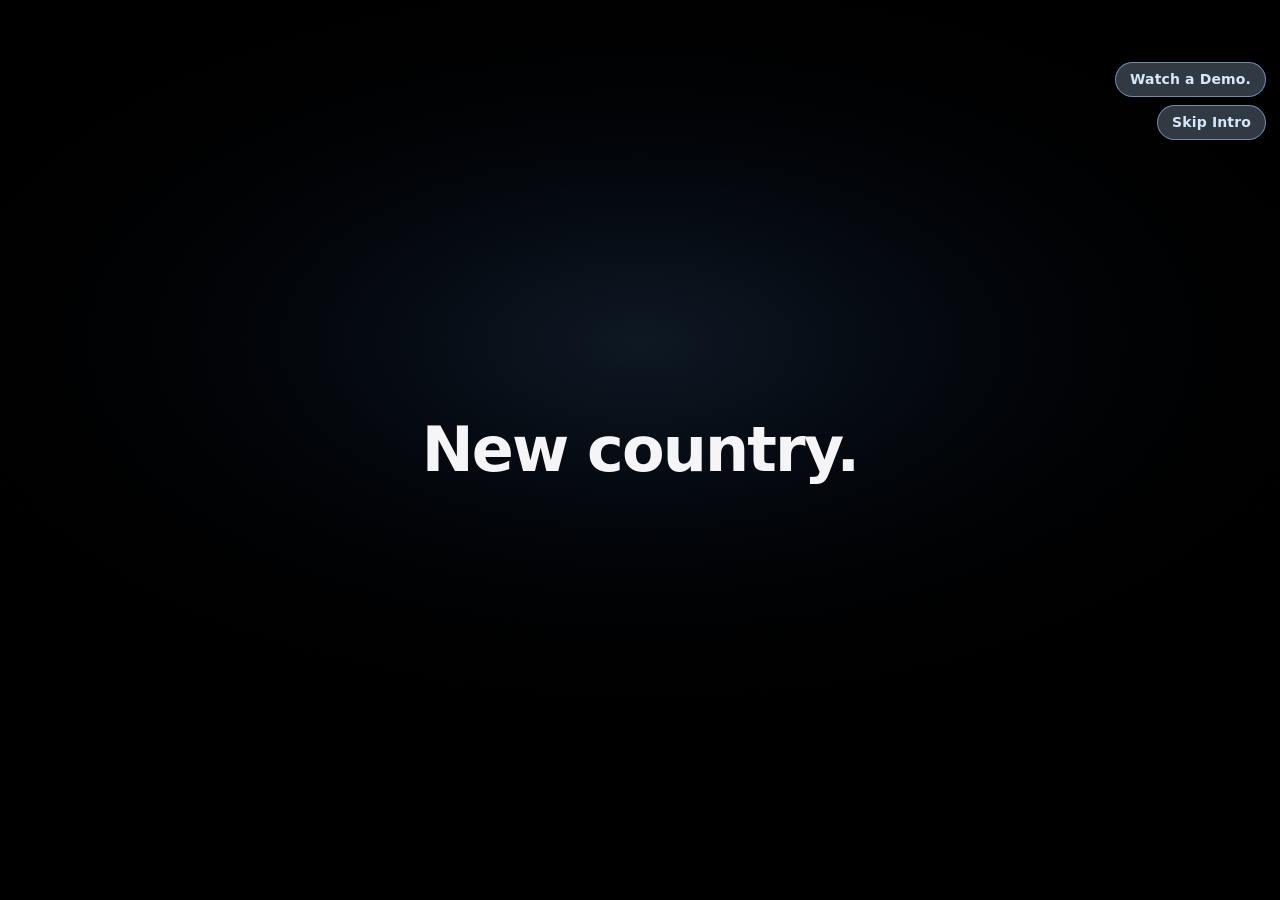
==== commit 5a45ee34: "fixing issues with buttons and re-playing, improved routing" ====
--- a/preview/index.html
+++ b/preview/index.html
@@ -321,10 +321,9 @@
       z-index: 69;
       margin-top: 0;
       display: flex;
-      gap: 12px;
-      flex-wrap: wrap;
-      align-items: center;
-      justify-content: flex-end;
+      flex-direction: column;
+      gap: 8px;
+      align-items: flex-end;
     }
 
     .demo-link {
@@ -533,16 +532,34 @@
     }
 
 
-    .back {
-      margin: 0 0 18px;
-      padding: 0;
+    .work-nav {
+      display: flex;
+      align-items: center;
+      justify-content: space-between;
+      gap: 12px 20px;
+      margin: 0 0 16px;
+    }
+
+    .work-next {
+      display: flex;
+      flex-wrap: wrap;
+      justify-content: flex-end;
+      gap: 4px 16px;
+    }
+
+    .nav-main,
+    .nav-next {
       border: 0;
       border-radius: 0;
       background: transparent;
       color: var(--pt-fill);
-      font: 600 34px/1.1 ui-sans-serif, system-ui, sans-serif;
-      letter-spacing: -0.03em;
-    }
+      font: 600 22px/1.2 ui-sans-serif, system-ui, sans-serif;
+      letter-spacing: -0.02em;
+      padding: 4px 0;
+    }
+
+    .nav-main::before { content: "←\00a0"; }
+    .nav-next::before { content: "→\00a0"; }
 
     #work h1 { max-width: none; font-size: 40px; }
 
@@ -662,8 +679,12 @@
         animation: intro-in 1s cubic-bezier(.16, .84, .32, 1) 2.25s both;
       }
 
-      #home.home-enter .demo-actions {
-        animation: intro-in 1s cubic-bezier(.16, .84, .32, 1) 2.8s both;
+      #home.home-enter #watch-demo {
+        animation: intro-in 1.8s cubic-bezier(.16, .84, .32, 1) 2.8s both;
+      }
+
+      #home.home-enter #skip-intro {
+        animation: intro-in 1.8s cubic-bezier(.16, .84, .32, 1) 4.8s both;
       }
     }
 
@@ -734,6 +755,14 @@
     }
 
     .speed { display: flex; gap: 6px; }
+
+    #stop-speech {
+      border: 1px solid var(--line);
+      background: light-dark(#fff, #1b1916);
+      border-radius: 999px;
+      padding: 6px 12px;
+      font: 14px/1 ui-sans-serif, system-ui, sans-serif;
+    }
 
     .speed button[aria-pressed="true"] {
       background: var(--pt-fill);
@@ -933,6 +962,76 @@
       background: var(--card);
       color: var(--pt-ink);
       flex: 0 0 auto;
+    }
+
+    button:disabled {
+      opacity: 0.4;
+      cursor: not-allowed;
+    }
+
+    button:active,
+    button.is-pressed,
+    button.is-live,
+    .choices button:active,
+    .choices button.is-pressed,
+    .choices button.is-live,
+    .topics button:active,
+    .topics button.is-pressed,
+    .topics button.is-live,
+    .speed button:active,
+    .speed button.is-pressed,
+    .speed button.is-live,
+    .action-tiles button:active,
+    .action-tiles button.is-pressed,
+    .action-tiles button.is-live,
+    .sound:active,
+    .sound.is-live,
+    .mic:active,
+    .mic.is-live,
+    .word:active,
+    .word.is-live,
+    .nav-main:active,
+    .nav-next:active,
+    .primary:active,
+    .primary.is-live,
+    .demo-link:active,
+    #stop-speech:active {
+      background: #0f6e56;
+      border-color: #0f6e56;
+      color: #f4fbf8;
+    }
+
+    button.is-locked,
+    .choices button.is-locked,
+    .topics button.is-locked,
+    .speed button.is-locked,
+    .action-tiles button.is-locked,
+    .sound.is-locked,
+    .mic.is-locked,
+    .nav-main.is-locked,
+    .nav-next.is-locked,
+    .primary.is-locked,
+    .demo-link.is-locked,
+    .ask button.is-locked,
+    #stop-speech.is-locked {
+      background: light-dark(#e4e0da, #2a2826);
+      border-color: light-dark(#c8c2ba, #4a463f);
+      color: light-dark(#8d877e, #7a746c);
+      box-shadow: none;
+      cursor: not-allowed;
+      opacity: 1;
+    }
+
+    .word.is-locked {
+      background: transparent;
+      color: light-dark(#a39d94, #6e6860);
+      cursor: not-allowed;
+    }
+
+    .action-tiles button.is-locked .scene,
+    .action-tiles button.is-locked .tile-name,
+    .action-tiles button.is-locked .tile-note {
+      opacity: 0.4;
     }
 
     .heard {
@@ -1093,6 +1192,8 @@
       .page { margin: 0 auto; padding-top: 48px; }
       .choices.action-tiles, .action-tiles { grid-template-columns: 1fr; }
       .action-tiles button { min-height: 0; }
+      .work-nav { align-items: flex-start; }
+      .nav-main, .nav-next { font-size: 18px; }
       th, td { padding: 10px 8px; }
       td { font-size: 16px; }
     }
@@ -1146,11 +1247,19 @@
       </div>
       <div class="demo-actions">
         <button type="button" id="watch-demo" class="demo-link">Watch a Demo.</button>
+        <button type="button" id="skip-intro" class="demo-link" hidden>Skip Intro</button>
       </div>
     </section>
 
     <div id="work" hidden>
-    <button type="button" id="back-home" class="back">Actions</button>
+    <nav class="work-nav" id="work-nav" aria-label="Move">
+      <button type="button" id="back-home" class="nav-main">Main</button>
+      <div class="work-next">
+        <button type="button" id="go-translate" class="nav-next">Translate</button>
+        <button type="button" id="go-explore" class="nav-next">Explore</button>
+        <button type="button" id="go-situation" class="nav-next">Talk</button>
+      </div>
+    </nav>
     <h1 id="work-title">Translate</h1>
     <div id="scene-stage" class="scene-stage" aria-hidden="true"></div>
     <section class="panel" aria-label="Action">
@@ -1212,6 +1321,7 @@
             <button type="button" id="speed-1" aria-pressed="true">1×</button>
             <button type="button" id="speed-half" aria-pressed="false">0.5×</button>
           </div>
+          <button type="button" id="stop-speech" hidden>Stop</button>
           <p class="sample" id="sheet-note">Press Start.</p>
         </div>
       </div>
@@ -1543,10 +1653,62 @@
 
     let activeRecognition = null;
     let currentAudio = null;
+    let museSession = null;
+    let speechMode = "";
     let motionKind = "";
     let shownScreen = "";
     let speakingCell = null;
     let speechMark = 0;
+    let liveButton = null;
+    let lockedButtons = [];
+    const DICTATE_PAUSE_MS = 5000;
+
+    function unlockOtherButtons() {
+      lockedButtons.forEach((button) => {
+        button.disabled = button.dataset.wasDisabled === "1";
+        button.classList.remove("is-locked");
+        delete button.dataset.wasDisabled;
+        delete button.dataset.locked;
+      });
+      lockedButtons = [];
+    }
+
+    function lockOtherButtons(active) {
+      unlockOtherButtons();
+      document.querySelectorAll("button").forEach((button) => {
+        if (button === active || button.id === "stop-demo") return;
+        button.dataset.wasDisabled = button.disabled ? "1" : "";
+        button.dataset.locked = "1";
+        button.disabled = true;
+        button.classList.add("is-locked");
+        lockedButtons.push(button);
+      });
+    }
+
+    function releaseLiveButton(button) {
+      const target = button || liveButton;
+      if (!target) return;
+      target.classList.remove("is-live");
+      if (target.dataset.idleLabel) target.textContent = target.dataset.idleLabel;
+      if (target.dataset.idleAria) target.setAttribute("aria-label", target.dataset.idleAria);
+      if (liveButton === target) {
+        liveButton = null;
+        unlockOtherButtons();
+      }
+    }
+
+    function showLiveButton(button, liveLabel) {
+      if (!button) return;
+      if (liveButton && liveButton !== button) releaseLiveButton(liveButton);
+      if (!button.dataset.idleLabel) button.dataset.idleLabel = button.textContent;
+      if (!button.dataset.idleAria) button.dataset.idleAria = button.getAttribute("aria-label") || button.textContent;
+      liveButton = button;
+      button.disabled = false;
+      button.classList.add("is-live");
+      button.textContent = liveLabel || "Stop";
+      button.setAttribute("aria-label", "Stop");
+      lockOtherButtons(button);
+    }
 
     function markSpeaking(cell) {
       if (speakingCell) speakingCell.classList.remove("speaking");
@@ -1554,14 +1716,30 @@
       if (speakingCell) speakingCell.classList.add("speaking");
     }
 
+    function showStop(on) {
+      $("stop-speech").hidden = !on;
+    }
+
+    function speechBusy() {
+      return speechMode !== "";
+    }
+
     function stopAudio() {
       speechMark += 1;
+      speechMode = "";
       markSpeaking(null);
+      showStop(false);
+      releaseLiveButton();
       if (currentAudio) {
         currentAudio.pause();
         currentAudio = null;
       }
       if (window.speechSynthesis) window.speechSynthesis.cancel();
+      if (museSession) {
+        const session = museSession;
+        museSession = null;
+        session.stop();
+      }
       if (!activeRecognition) return;
       const rec = activeRecognition;
       activeRecognition = null;
@@ -1576,22 +1754,13 @@
       return "/api/speak";
     }
 
-    async function speakPortuguese(text) {
+    async function speakPortuguese(text, button) {
       const phrase = text.trim();
-      if (!phrase) return;
+      if (!phrase || speechBusy()) return;
       const mark = ++speechMark;
-      if (activeRecognition) {
-        const rec = activeRecognition;
-        activeRecognition = null;
-        rec.onresult = null;
-        rec.onerror = null;
-        rec.onend = null;
-        try { rec.abort(); } catch (err) { /* The recognizer had already stopped. */ }
-      }
-      if (currentAudio) {
-        currentAudio.pause();
-        currentAudio = null;
-      }
+      speechMode = "play";
+      showLiveButton(button);
+      showStop(true);
       $("status").textContent = "European Portuguese…";
       try {
         const response = await fetch(speakEndpoint(), {
@@ -1599,19 +1768,31 @@
           headers: { "Content-Type": "application/json" },
           body: JSON.stringify({ text: phrase, rate: state.rate === 0.5 ? 0.5 : 1 })
         });
+        if (mark !== speechMark) return;
         if (!response.ok) throw new Error("speech failed");
         const blob = await response.blob();
+        if (mark !== speechMark) return;
         const url = URL.createObjectURL(blob);
         const audio = new Audio(url);
         currentAudio = audio;
         audio.addEventListener("ended", () => {
           URL.revokeObjectURL(url);
-          if (mark === speechMark) markSpeaking(null);
+          if (currentAudio === audio) currentAudio = null;
+          if (mark !== speechMark) return;
+          speechMode = "";
+          showStop(false);
+          releaseLiveButton(button);
+          markSpeaking(null);
+          $("status").textContent = "";
         }, { once: true });
         await audio.play();
-        $("status").textContent = "European Portuguese";
+        if (mark === speechMark) $("status").textContent = "European Portuguese";
       } catch (err) {
-        if (mark === speechMark) markSpeaking(null);
+        if (mark !== speechMark) return;
+        speechMode = "";
+        showStop(false);
+        releaseLiveButton(button);
+        markSpeaking(null);
         $("status").textContent = "European Portuguese speech did not start. Open this page from the local server.";
       }
     }
@@ -1639,13 +1820,21 @@
       return phrase.replace(/\s+/g, " ").trim();
     }
 
-    function listen(lang, onPhrase, keepGoing) {
+    function listen(lang, onPhrase, keepGoing, fromSay) {
+      if (!fromSay && speechBusy()) return;
       const Ctor = window.SpeechRecognition || window.webkitSpeechRecognition;
       if (!Ctor) {
+        if (fromSay) {
+          speechMode = "";
+          showStop(false);
+        }
         $("status").textContent = "This browser has no voice tools.";
         return;
       }
       stopAudio();
+      const mark = ++speechMark;
+      speechMode = "say";
+      showStop(true);
       const rec = new Ctor();
       activeRecognition = rec;
       rec.lang = lang;
@@ -1653,20 +1842,27 @@
       rec.interimResults = !!keepGoing;
       rec.maxAlternatives = 1;
       let silenceTimer = 0;
-      rec.onresult = (event) => {
-        const phrase = heardPhrase(event);
-        if (!phrase) {
-          $("status").textContent = "No speech was heard. Try again.";
-          return;
-        }
-        onPhrase(phrase);
+      let lastSpeechAt = Date.now();
+      const armPause = () => {
         if (!keepGoing) return;
         window.clearTimeout(silenceTimer);
         silenceTimer = window.setTimeout(() => {
           try { rec.stop(); } catch (err) { /* already stopped */ }
-        }, 1400);
+        }, DICTATE_PAUSE_MS);
+      };
+      if (keepGoing) armPause();
+      rec.onresult = (event) => {
+        const phrase = heardPhrase(event);
+        if (!phrase) {
+          if (!keepGoing) $("status").textContent = "No speech was heard. Try again.";
+          return;
+        }
+        lastSpeechAt = Date.now();
+        onPhrase(phrase);
+        armPause();
       };
       rec.onerror = (event) => {
+        if (keepGoing && event.error === "no-speech") return;
         window.clearTimeout(silenceTimer);
         if (event.error === "no-speech") $("status").textContent = "No speech was heard. Try again.";
         else if (event.error === "not-allowed" || event.error === "service-not-allowed") {
@@ -1674,12 +1870,165 @@
         }
       };
       rec.onend = () => {
+        if (activeRecognition === rec) activeRecognition = null;
+        if (mark !== speechMark) return;
+        if (keepGoing && Date.now() - lastSpeechAt < DICTATE_PAUSE_MS) {
+          try {
+            activeRecognition = rec;
+            rec.start();
+            return;
+          } catch (err) { /* The browser would not resume. */ }
+        }
         window.clearTimeout(silenceTimer);
-        if (activeRecognition === rec) activeRecognition = null;
+        speechMode = "";
+        showStop(false);
+        releaseLiveButton();
+        if ($("status").textContent === "Listening…") $("status").textContent = "";
       };
       try { rec.start(); } catch (err) {
+        window.clearTimeout(silenceTimer);
+        speechMode = "";
+        showStop(false);
         $("status").textContent = "No speech was heard. Try again.";
       }
+    }
+
+    function recorderMime() {
+      if (typeof MediaRecorder === "undefined") return "";
+      if (MediaRecorder.isTypeSupported("audio/webm;codecs=opus")) return "audio/webm;codecs=opus";
+      if (MediaRecorder.isTypeSupported("audio/webm")) return "audio/webm";
+      if (MediaRecorder.isTypeSupported("audio/mp4")) return "audio/mp4";
+      return "";
+    }
+
+    function stopTracks(stream) {
+      stream.getTracks().forEach((track) => track.stop());
+    }
+
+    function recordUntilQuiet(stream) {
+      const mime = recorderMime();
+      const rec = new MediaRecorder(stream, mime ? { mimeType: mime } : undefined);
+      const chunks = [];
+      rec.ondataavailable = (event) => {
+        if (event.data && event.data.size) chunks.push(event.data);
+      };
+      const ctx = new AudioContext();
+      const source = ctx.createMediaStreamSource(stream);
+      const analyser = ctx.createAnalyser();
+      analyser.fftSize = 2048;
+      source.connect(analyser);
+      const samples = new Uint8Array(analyser.fftSize);
+      const started = Date.now();
+      let heard = false;
+      let quietSince = 0;
+      return new Promise((resolve) => {
+        const timer = window.setInterval(() => {
+          analyser.getByteTimeDomainData(samples);
+          let sum = 0;
+          for (let i = 0; i < samples.length; i += 1) {
+            const v = (samples[i] - 128) / 128;
+            sum += v * v;
+          }
+          const now = Date.now();
+          if (Math.sqrt(sum / samples.length) > 0.02) {
+            heard = true;
+            quietSince = 0;
+          } else if (heard && !quietSince) {
+            quietSince = now;
+          } else if (heard && now - quietSince > 900) {
+            try { rec.stop(); } catch (err) { /* already stopped */ }
+          }
+          if (now - started > 8000) {
+            try { rec.stop(); } catch (err) { /* already stopped */ }
+          }
+        }, 100);
+        rec.onstop = () => {
+          window.clearInterval(timer);
+          ctx.close();
+          resolve(new Blob(chunks, { type: rec.mimeType || mime || "audio/webm" }));
+        };
+        rec.start();
+        museSession = {
+          stop() {
+            try { rec.stop(); } catch (err) { /* already stopped */ }
+            stopTracks(stream);
+          }
+        };
+      });
+    }
+
+    async function listenWithMuse(lang, onPhrase) {
+      if (speechBusy()) return;
+      if (!navigator.mediaDevices || typeof MediaRecorder === "undefined") {
+        listen(lang, onPhrase, false);
+        return;
+      }
+      const mark = ++speechMark;
+      speechMode = "say";
+      showStop(true);
+      let stream;
+      try {
+        stream = await navigator.mediaDevices.getUserMedia({ audio: true });
+      } catch (err) {
+        if (mark === speechMark) {
+          speechMode = "";
+          showStop(false);
+          $("status").textContent = "The microphone is blocked. Allow it in the browser, then try again.";
+        }
+        return;
+      }
+      if (mark !== speechMark) {
+        stopTracks(stream);
+        return;
+      }
+      $("status").textContent = "Listening…";
+      let blob;
+      try {
+        blob = await recordUntilQuiet(stream);
+      } finally {
+        stopTracks(stream);
+      }
+      if (mark !== speechMark) return;
+      if (!blob || !blob.size) {
+        speechMode = "";
+        showStop(false);
+        $("status").textContent = "No speech was heard. Try again.";
+        return;
+      }
+      const body = new FormData();
+      body.append("file", blob, "speech.webm");
+      body.append("language", lang);
+      $("status").textContent = "Checking with Muse…";
+      let response;
+      try {
+        response = await fetch("/api/transcribe", { method: "POST", body });
+      } catch (err) {
+        if (mark !== speechMark) return;
+        listen(lang, onPhrase, false, true);
+        return;
+      }
+      if (mark !== speechMark) return;
+      if (response.status === 503) {
+        listen(lang, onPhrase, false, true);
+        return;
+      }
+      if (!response.ok) {
+        speechMode = "";
+        showStop(false);
+        $("status").textContent = "Muse did not hear that. Try again.";
+        return;
+      }
+      const payload = await response.json();
+      if (mark !== speechMark) return;
+      const phrase = (payload.text || "").trim();
+      speechMode = "";
+      showStop(false);
+      if (!phrase) {
+        $("status").textContent = "No speech was heard. Try again.";
+        return;
+      }
+      $("status").textContent = "";
+      onPhrase(phrase);
     }
 
     function playButton(text) {
@@ -1689,8 +2038,12 @@
       button.textContent = "Play";
       button.setAttribute("aria-label", "Play this Portuguese");
       button.addEventListener("click", () => {
+        if (liveButton === button) {
+          stopAudio();
+          return;
+        }
         markSpeaking(button.closest("td"));
-        speakPortuguese(text);
+        speakPortuguese(text, button);
       });
       return button;
     }
@@ -1702,11 +2055,22 @@
       button.textContent = "Say";
       button.setAttribute("aria-label", "Say this Portuguese");
       button.addEventListener("click", () => {
-        listen("pt-PT", (phrase) => {
+        if (liveButton === button) {
+          stopAudio();
+          return;
+        }
+        if (speechMode === "play") return;
+        heard.hidden = true;
+        heard.textContent = "";
+        if (speechBusy()) stopAudio();
+        showLiveButton(button, "Stop");
+        listenWithMuse("pt-PT", (phrase) => {
           heard.hidden = false;
           heard.textContent = sameWords(text, phrase)
             ? "Heard: " + phrase + " Matched."
             : "Heard: " + phrase + " Not the same words.";
+        }).finally(() => {
+          if (liveButton === button) releaseLiveButton(button);
         });
       });
       return button;
@@ -1726,8 +2090,12 @@
               const spoken = spokenToken(part);
               button.addEventListener("click", () => {
                 if (!spoken) return;
+                if (liveButton === button) {
+                  stopAudio();
+                  return;
+                }
                 markSpeaking(button.closest("td"));
-                speakPortuguese(spoken);
+                speakPortuguese(spoken, button);
               });
               target.append(button);
             }
@@ -2208,6 +2576,7 @@
 
     function hideAppIntro() {
       $("app-intro").hidden = true;
+      $("skip-intro").hidden = true;
     }
 
     function cancelAppIntro() {
@@ -2226,6 +2595,7 @@
         ["One thing stands between you and belonging", "\u2014 <span class=\"em\">the language</span>."],
         ["Translate, explore, and talk", "your way into <span class=\"em\">Portugal</span>."]
       ];
+      $("skip-intro").hidden = false;
       $("app-intro").hidden = false;
       for (const lines of screens) {
         if (token !== appIntroToken) return;
@@ -2281,13 +2651,10 @@
       if (!(await waitDemo(650, token))) return;
       $("dir-en-pt").click();
       if (!(await waitDemo(500, token))) return;
-      setDemoSubtitle("Actions returns to the start.", "back-home");
-      if (!(await waitDemo(700, token))) return;
-      goHomeFromWork();
+      revealWorkTop();
+      if (!(await waitForReveal(token))) return;
+      setDemoSubtitle("Jump to Explore.", "go-explore");
       if (!(await waitDemo(800, token))) return;
-
-      setDemoSubtitle("Click Explore.", "act-explore");
-      if (!(await waitDemo(1000, token))) return;
       openAction("explore", true);
       if (!(await waitDemo(850, token))) return;
       setDemoSubtitle("Name a place, e.g. a restaurant.", "subject");
@@ -2325,15 +2692,14 @@
 
       revealWorkTop();
       if (!(await waitForReveal(token))) return;
-      setDemoSubtitle("Back to Actions.", "back-home");
-      if (!(await waitDemo(700, token))) return;
-      goHomeFromWork();
+      setDemoSubtitle("Jump to Talk.", "go-situation");
       if (!(await waitDemo(800, token))) return;
-
-      setDemoSubtitle("Click Talk.", "act-situation");
-      if (!(await waitDemo(1000, token))) return;
       openAction("situation", true);
       if (!(await waitDemo(850, token))) return;
+      setDemoSubtitle("← Main stays on the left.", "back-home");
+      if (!(await waitDemo(800, token))) return;
+      setDemoSubtitle("The other two stay on the right.", "go-translate");
+      if (!(await waitDemo(800, token))) return;
       setDemoSubtitle("Type or dictate keywords.", "keywords");
       if (!(await typeDemo("keywords", "doctor, appointment, payment", token))) return;
       if (!(await waitDemo(650, token))) return;
@@ -2364,7 +2730,7 @@
 
       revealWorkTop();
       if (!(await waitForReveal(token))) return;
-      setDemoSubtitle("Back to Actions.", "back-home");
+      setDemoSubtitle("Main returns you home.", "back-home");
       if (!(await waitDemo(700, token))) return;
       goHomeFromWork();
       if (!(await waitDemo(800, token))) return;
@@ -2742,6 +3108,9 @@
       $("text-field").hidden = !translate;
       const actionName = translate ? "Translate" : explore ? "Explore" : "Talk";
       $("work-title").textContent = actionName;
+      $("go-translate").hidden = translate;
+      $("go-explore").hidden = explore;
+      $("go-situation").hidden = situation;
       $("sheet-title").textContent = translate ? "Translation" : actionName;
       $("sheet-body").className = "sheet-body" + (explore ? " for-explore" : situation ? " for-situation" : "");
       $("start").textContent = state.running ? "Processing…" : "Start";
@@ -2771,9 +3140,10 @@
         return;
       }
 
-      if (explore && !$("subject").value.trim()) {
+      const keptResults = live && liveResult.pairs && liveResult.pairs.length;
+      if (explore && !$("subject").value.trim() && !keptResults) {
         showWarning("Name a place to explore", "Name a place to explore.");
-      } else if (situation && !$("keywords").value.trim()) {
+      } else if (situation && !$("keywords").value.trim() && !keptResults) {
         showWarning("No keywords added", "No keywords added. Add keywords to continue.");
       } else if (situation) {
         if (live && liveResult.options.length) {
@@ -2801,8 +3171,9 @@
         $("explore-answers").hidden = false;
         const brief = live && liveResult.pairs.length ? liveResult.pairs : mergePairsToSingleBlock(guide.brief);
         fillPairs($("view-table"), brief, "en", motion === "sheet");
-        if (guide.query) {
-          $("maps-link").href = "https://www.google.com/maps/search/?api=1&query=" + encodeURIComponent(guide.query);
+        const mapsQuery = guide.query || savedMapsQuery;
+        if (mapsQuery) {
+          $("maps-link").href = "https://www.google.com/maps/search/?api=1&query=" + encodeURIComponent(mapsQuery);
           $("view-maps").hidden = false;
         }
         $("explore-split").hidden = false;
@@ -2867,64 +3238,122 @@
       }
     }
 
-    function openAction(action, fromDemo) {
-      state.screen = "work";
-      if (!fromDemo) closeDemo();
-      if (action === state.action) {
-        show("action");
-        return;
-      }
-      applyAction(action);
-    }
-
-    function goHomeFromWork() {
-      state.screen = "home";
-      state.ready = false;
-      state.running = false;
-      state.topic = "";
-      state.pick = "";
-      state.more = "";
-      liveToken += 1;
-      liveResult = null;
-      liveCache = {};
-      window.clearTimeout(runTimer);
-      stopAudio();
+    const screenMemory = {};
+    let savedMapsQuery = "";
+
+    function copyData(value) {
+      return value == null ? null : JSON.parse(JSON.stringify(value));
+    }
+
+    function clearTypedFields() {
       $("source").value = "";
       $("subject").value = "";
       $("keywords").value = "";
-      clearTypedQuestion();
-      clearSituationQuestion();
-      clearSituationEntry();
-      $("status").textContent = "";
+      $("explore-question").value = "";
+      const extra = $("situation-entry");
+      if (extra) extra.value = "";
       refreshCount();
-      show("action");
-    }
-
-    function applyAction(action) {
-      state.action = action;
-      state.ready = false;
+    }
+
+    function rememberScreen(action) {
+      if (!action) return;
+      const guide = action === "explore" ? exploreModel($("subject").value) : null;
+      screenMemory[action] = {
+        ready: state.ready,
+        topic: state.topic,
+        pick: state.pick,
+        more: state.more,
+        question: state.question,
+        situationQuestion: state.situationQuestion,
+        direction: state.direction,
+        exploreLength: state.exploreLength,
+        liveResult: copyData(liveResult),
+        situationTopicsOverride: copyData(situationTopicsOverride),
+        situationExtraTopics: copyData(situationExtraTopics) || [],
+        mapsQuery: guide && guide.query ? guide.query : ""
+      };
+    }
+
+    function recallScreen(action) {
+      const saved = screenMemory[action];
+      state.running = false;
+      savedMapsQuery = "";
+      if (!saved) {
+        state.ready = false;
+        state.topic = "";
+        state.pick = "";
+        state.more = "";
+        state.question = "";
+        state.situationQuestion = "";
+        liveResult = null;
+        situationTopicsOverride = null;
+        situationExtraTopics = [];
+        if (action === "explore") setExploreLength("short");
+        return;
+      }
+      state.ready = !!saved.ready;
+      state.topic = saved.topic || "";
+      state.pick = saved.pick || "";
+      state.more = saved.more || "";
+      state.question = saved.question || "";
+      state.situationQuestion = saved.situationQuestion || "";
+      state.direction = saved.direction === "pt-en" ? "pt-en" : "en-pt";
+      press("dir-en-pt", state.direction === "en-pt");
+      press("dir-pt-en", state.direction === "pt-en");
+      setExploreLength(saved.exploreLength);
+      liveResult = copyData(saved.liveResult);
+      situationTopicsOverride = copyData(saved.situationTopicsOverride);
+      situationExtraTopics = copyData(saved.situationExtraTopics) || [];
+      savedMapsQuery = saved.mapsQuery || "";
+    }
+
+    function openAction(action, fromDemo) {
+      const fromHome = state.screen !== "work";
+      state.screen = "work";
+      if (!fromDemo) closeDemo();
+      if (!fromHome && action === state.action) {
+        show("action");
+        return;
+      }
+      applyAction(action, fromHome);
+    }
+
+    function goHomeFromWork() {
+      if (state.screen === "work") rememberScreen(state.action);
+      clearTypedFields();
+      state.screen = "home";
       state.running = false;
       liveToken += 1;
-      liveResult = null;
-      liveCache = {};
-      state.topic = "";
-      state.pick = "";
-      state.more = "";
-      setExploreLength("short");
-      clearTypedQuestion();
-      clearSituationQuestion();
       window.clearTimeout(runTimer);
+      stopAudio();
       $("status").textContent = "";
       show("action");
     }
 
+    function applyAction(action, fromHome) {
+      stopAudio();
+      window.clearTimeout(runTimer);
+      liveToken += 1;
+      if (!fromHome) rememberScreen(state.action);
+      clearTypedFields();
+      state.action = action;
+      recallScreen(action);
+      $("status").textContent = "";
+      show("action");
+    }
+
     function setRate(rate) {
+      if (rate !== state.rate) stopAudio();
       state.rate = rate;
       press("speed-1", rate === 1);
       press("speed-half", rate === 0.5);
     }
     $("speed-1").addEventListener("click", () => setRate(1));
     $("speed-half").addEventListener("click", () => setRate(0.5));
+    $("stop-speech").addEventListener("click", () => {
+      stopAudio();
+      $("status").textContent = "";
+    });
 
     $("start").addEventListener("click", () => {
       if (state.running) return;
@@ -2989,10 +3418,17 @@
     }
 
     loadEditorialVideos();
+    document.addEventListener("pointerdown", (event) => {
+      const button = event.target.closest("button");
+      if (!button || button.disabled) return;
+      button.classList.add("is-pressed");
+      window.setTimeout(() => button.classList.remove("is-pressed"), 220);
+    });
     $("watch-demo").addEventListener("click", () => {
       if (state.demoOpen) closeDemo();
       else openDemo();
     });
+    $("skip-intro").addEventListener("click", cancelAppIntro);
     $("stop-demo").addEventListener("click", closeDemo);
     if (new URLSearchParams(location.search).get("autodemo") === "1") openDemo();
     else runAppIntro();
@@ -3001,6 +3437,9 @@
     $("act-explore").addEventListener("click", () => openAction("explore"));
     $("act-situation").addEventListener("click", () => openAction("situation"));
     $("back-home").addEventListener("click", goHomeFromWork);
+    $("go-translate").addEventListener("click", () => openAction("translate"));
+    $("go-explore").addEventListener("click", () => openAction("explore"));
+    $("go-situation").addEventListener("click", () => openAction("situation"));
     function applyDirection(direction) {
       if (state.direction === direction) return;
       state.direction = direction;
@@ -3086,39 +3525,68 @@
       situationTopicsOverride = null;
       markDraft();
     });
+    function startDictate(button, prepare, lang, onPhrase) {
+      if (liveButton === button && speechMode === "say") {
+        stopAudio();
+        $("status").textContent = "";
+        return;
+      }
+      if (speechMode === "play") return;
+      prepare();
+      $("status").textContent = "Listening…";
+      listen(lang, onPhrase, true);
+      if (speechMode === "say") showLiveButton(button, "Stop");
+    }
+
+    function pulseTyping(button) {
+      if (!button || speechBusy()) return;
+      button.classList.add("is-live");
+      window.clearTimeout(button._typeTimer);
+      button._typeTimer = window.setTimeout(() => {
+        if (liveButton !== button) button.classList.remove("is-live");
+      }, 800);
+    }
+
+    ["dictate-source", "dictate-subject", "dictate-keywords"].forEach((id) => {
+      $(id).dataset.idleLabel = "Dictate";
+    });
     $("dictate-source").addEventListener("click", () => {
-      $("source").value = "";
-      $("status").textContent = "Listening…";
-      refreshCount();
-      listen(state.direction === "pt-en" ? "pt-PT" : "en-US", (phrase) => {
+      startDictate($("dictate-source"), () => {
+        $("source").value = "";
+        refreshCount();
+      }, state.direction === "pt-en" ? "pt-PT" : "en-US", (phrase) => {
         $("source").value = phrase;
-        $("status").textContent = "";
         refreshCount();
-      }, true);
+      });
     });
     $("dictate-subject").addEventListener("click", () => {
-      $("subject").value = "";
-      $("status").textContent = "Listening…";
-      markDraft();
-      listen("en-US", (phrase) => {
+      startDictate($("dictate-subject"), () => {
+        $("subject").value = "";
+        markDraft();
+      }, "en-US", (phrase) => {
         $("subject").value = phrase;
-        $("status").textContent = "";
         markDraft();
-      }, true);
+        if (speechMode === "say") $("status").textContent = "Listening…";
+      });
     });
     $("dictate-keywords").addEventListener("click", () => {
-      $("keywords").value = "";
-      $("status").textContent = "Listening…";
-      listen("en-US", (phrase) => {
+      startDictate($("dictate-keywords"), () => {
+        $("keywords").value = "";
+      }, "en-US", (phrase) => {
         $("keywords").value = phrase;
-        $("status").textContent = "";
         if (state.action === "situation" && state.ready) {
           refreshCount();
           return;
         }
         markDraft();
-      }, true);
+        if (speechMode === "say") $("status").textContent = "Listening…";
+      });
     });
+    $("source").addEventListener("input", () => pulseTyping($("dictate-source")));
+    $("subject").addEventListener("input", () => pulseTyping($("dictate-subject")));
+    $("keywords").addEventListener("input", () => pulseTyping($("dictate-keywords")));
+    $("explore-question").addEventListener("input", () => pulseTyping($("explore-ask")));
+    $("situation-entry").addEventListener("input", () => pulseTyping($("situation-entry-send")));
 
     $("copy").addEventListener("click", async () => {
       const text = plainExport();
